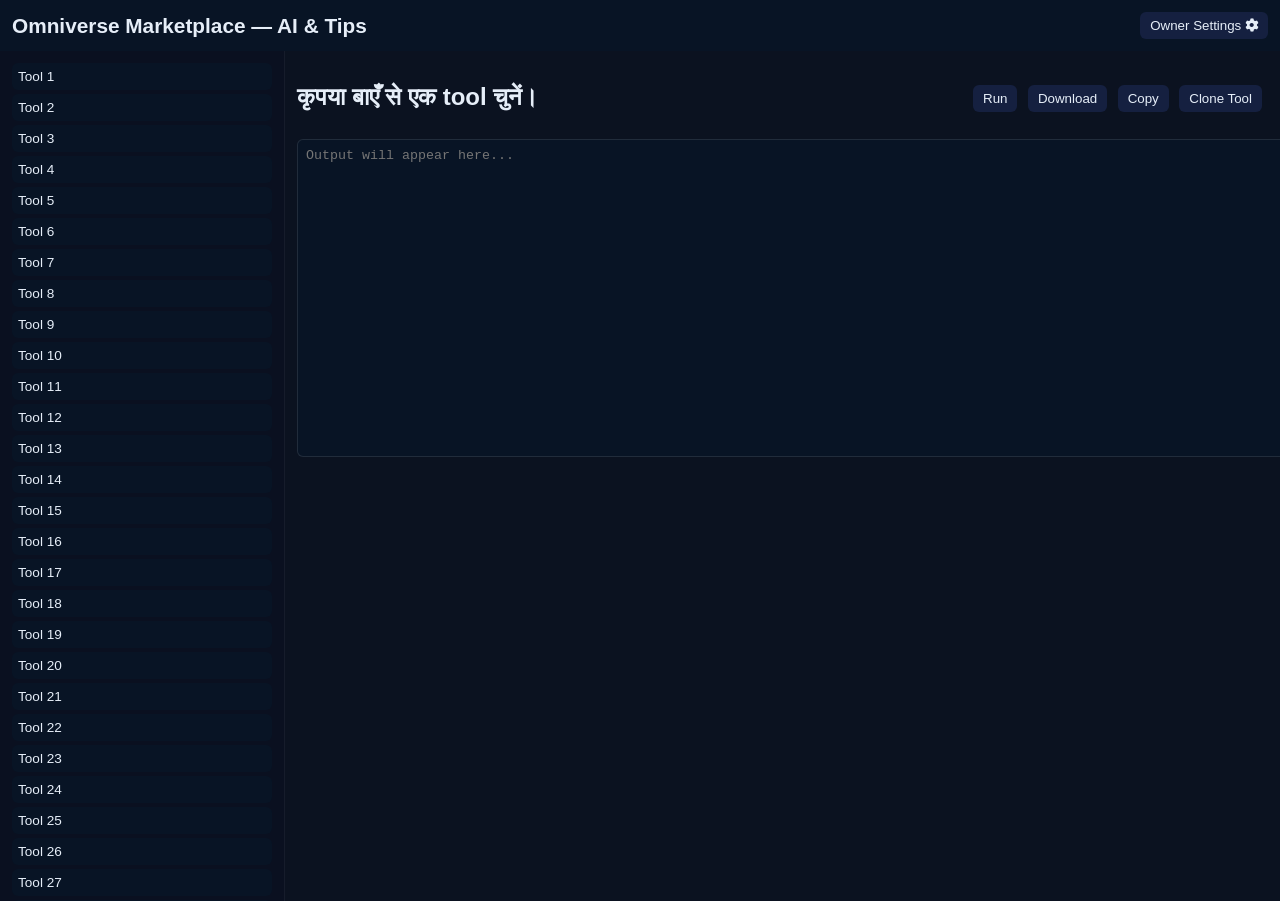
==== index.html @ 7d4e886e "Update index.html" ====
<!DOCTYPE html>
<html lang="en">
<head>
<meta charset="UTF-8">
<meta name="viewport" content="width=device-width, initial-scale=1.0">
<title>Omniverse Marketplace — AI & Tips</title>
<link rel="icon" href="assets/favicon.ico">
<link rel="stylesheet" href="https://cdnjs.cloudflare.com/ajax/libs/font-awesome/6.4.2/css/all.min.css">
<style>
body{margin:0;font-family:Arial,sans-serif;background:#0b1220;color:#e6eef8}
header{padding:12px;background:#081425;display:flex;align-items:center;justify-content:space-between}
header h1{margin:0;font-size:1.3rem}
header button{padding:6px 10px;border:none;border-radius:6px;background:#152040;color:#e6eef8;cursor:pointer}
.container{display:flex;height:calc(100vh - 50px)}
.sidebar{width:260px;background:#0a1020;border-right:1px solid rgba(255,255,255,0.05);overflow-y:auto;padding:12px}
.sidebar button{width:100%;margin-bottom:4px;padding:6px;border:none;border-radius:6px;background:#081425;color:#e6eef8;cursor:pointer;text-align:left;font-size:0.85rem}
.sidebar button.active{background:#152040}
.main{flex:1;padding:12px;overflow-y:auto}
.tool-header{display:flex;justify-content:space-between;align-items:center;margin-bottom:8px;flex-wrap:wrap}
textarea#tool-output{width:100%;height:300px;background:#081425;color:#e6eef8;border:1px solid rgba(255,255,255,0.1);padding:8px;border-radius:6px;resize:none;font-family:monospace}
button.action{padding:6px 10px;margin-right:6px;border:none;border-radius:6px;background:#152040;color:#e6eef8;cursor:pointer;margin-top:4px}
input,textarea{background:#081425;color:#e6eef8;border:1px solid rgba(255,255,255,0.05);border-radius:6px;padding:6px;width:100%;margin-bottom:6px}
.modal{position:fixed;top:0;left:0;width:100%;height:100%;background:rgba(0,0,0,0.7);display:none;justify-content:center;align-items:center;z-index:999}
.modal-content{background:#0b1220;padding:18px;border-radius:10px;width:90%;max-width:600px;max-height:90%;overflow:auto}
.modal-header{display:flex;justify-content:space-between;align-items:center;margin-bottom:12px}
.modal-header h3{margin:0}
.close-btn{cursor:pointer;color:#e6eef8}
a{color:#4fa3ff;text-decoration:none}
a:hover{text-decoration:underline}
</style>
</head>
<body>

<header>
<h1>Omniverse Marketplace — AI & Tips</h1>
<button onclick="openSettings()">Owner Settings <i class="fa fa-cog"></i></button>
</header>

<div class="container">
  <div class="sidebar" id="tool-list"></div>
  <div class="main">
    <div class="tool-header">
      <h2 id="tool-title">कृपया बाएँ से एक tool चुनें।</h2>
      <div>
        <button class="action" onclick="runTool()">Run</button>
        <button class="action" onclick="downloadOutput()">Download</button>
        <button class="action" onclick="copyOutput()">Copy</button>
        <button class="action" onclick="cloneTool()">Clone Tool</button>
      </div>
    </div>
    <textarea id="tool-output" placeholder="Output will appear here..."></textarea>
    <div id="tips-links"></div>
  </div>
</div>

<div class="modal" id="owner-modal">
  <div class="modal-content">
    <div class="modal-header">
      <h3>Owner Settings</h3>
      <span class="close-btn" onclick="closeSettings()">&times;</span>
    </div>
    <label>Owner Name</label>
    <input type="text" id="owner-name" placeholder="आपका नाम">
    <label>Pay / Donate Links (comma separated)</label>
    <textarea id="owner-links" placeholder="upi:abc@paytm, https://paypal.me/you"></textarea>
    <label>OpenAI API Key (optional)</label>
    <input type="text" id="omniverse-openai-key" placeholder="sk-xxxx">
    <button class="action" onclick="saveOpenAIKey()">Save API Key</button>
    <button class="action" onclick="saveOwnerSettings()">Save Owner Settings</button>
    <button class="action" onclick="exportOwnerSettings()">Export Settings</button>
    <button class="action" onclick="importOwnerSettings()">Import Settings</button>
    <hr>
    <button class="action" onclick="addTool()">+ Add Tool</button>
    <button class="action" onclick="resetTools()">Reset All Tools</button>
  </div>
</div>

<script>
// =========================
// LocalStorage + Tools Init
// =========================
const LS_KEY = 'omniverse_tools_v1';
let tools = JSON.parse(localStorage.getItem(LS_KEY) || '[]');

if (tools.length === 0) {
  tools = [];
  for (let i = 1; i <= 100; i++) {
    tools.push({
      name: `Tool ${i}`,
      generatorPrompt: `Generate content for Tool ${i}`
    });
  }
  localStorage.setItem(LS_KEY, JSON.stringify(tools));
}

// =========================
// Render Sidebar
// =========================
function renderToolList() {
  const container = document.getElementById('tool-list');
  container.innerHTML = '';
  tools.forEach((t, i) => {
    const btn = document.createElement('button');
    btn.textContent = t.name;      // Proper name display
    btn.id = 'tool-btn-' + i;
    btn.onclick = () => selectTool(i);
    container.appendChild(btn);
  });
}

// =========================
// Owner Settings
// =========================
function openSettings(){ document.getElementById('owner-modal').style.display='flex'; loadOwnerSettings(); }
function closeSettings(){ document.getElementById('owner-modal').style.display='none'; }
function loadOwnerSettings(){
  document.getElementById('owner-name').value = localStorage.getItem('omniverse_owner_name') || '';
  document.getElementById('owner-links').value = localStorage.getItem('omniverse_owner_links_raw') || '';
  document.getElementById('omniverse-openai-key').value = localStorage.getItem('omniverse_openai_key') || '';
}
function saveOwnerSettings(){
  const name = document.getElementById('owner-name').value.trim();
  const links = document.getElementById('owner-links').value.split(',').map(s=>s.trim()).filter(s=>s);
  localStorage.setItem('omniverse_owner_name', name);
  localStorage.setItem('omniverse_owner_links', JSON.stringify(links));
  localStorage.setItem('omniverse_owner_links_raw', document.getElementById('owner-links').value);
  alert('Owner settings saved.');
  renderTips();
}
function saveOpenAIKey(){
  const key = document.getElementById('omniverse-openai-key').value.trim();
  localStorage.setItem('omniverse_openai_key', key);
  alert('OpenAI API key saved.');
}
function exportOwnerSettings(){
  const data = {
    name: document.getElementById('owner-name').value,
    links: document.getElementById('owner-links').value,
    openai_key: document.getElementById('omniverse-openai-key').value,
    tools: tools
  };
  const blob = new Blob([JSON.stringify(data,null,2)],{type:'application/json'});
  const url = URL.createObjectURL(blob);
  const a = document.createElement('a'); a.href=url; a.download='omniverse_settings.json'; a.click(); URL.revokeObjectURL(url);
}
function importOwnerSettings(){
  const input=document.createElement('input'); input.type='file'; input.accept='.json';
  input.onchange=async function(){
    const file=this.files[0];
    const text=await file.text();
    try{
      const data=JSON.parse(text);
      document.getElementById('owner-name').value = data.name || '';
      document.getElementById('owner-links').value = data.links || '';
      document.getElementById('omniverse-openai-key').value = data.openai_key || '';
      localStorage.setItem('omniverse_owner_links', JSON.stringify(data.links.split(',').map(s=>s.trim()).filter(s=>s)));
      localStorage.setItem('omniverse_owner_links_raw', data.links);
      localStorage.setItem('omniverse_openai_key', data.openai_key || '');
      resetTools();
      if(data.tools) data.tools.forEach(t=>addTool(t.name));
      alert('Settings imported successfully.');
    }catch(e){ alert('Invalid JSON file'); }
  };
  input.click();
}

// =========================
// Tools Functions
// =========================
function saveTools(){ localStorage.setItem(LS_KEY, JSON.stringify(tools)) }
let selectedIndex=null;

function addTool(){
  const name = prompt('Enter new tool name:');
  if(!name) return;
  tools.push({name:name, generatorPrompt:`Generate content for ${name}`});
  saveTools();
  renderToolList();
}
function resetTools(){ if(confirm('Reset all tools?')){ tools=[]; saveTools(); renderToolList(); document.getElementById('tool-output').value=''; } }
function selectTool(i){
  selectedIndex=i;
  document.querySelectorAll('.sidebar button').forEach(b=>b.classList.remove('active'));
  document.getElementById('tool-btn-'+i).classList.add('active');
  document.getElementById('tool-title').textContent=tools[i].name;
  document.getElementById('tool-output').value='';
  renderTips();
}
function cloneTool(){
  if(selectedIndex===null) return alert('Select a tool to clone');
  const original = tools[selectedIndex];
  const cloneName = prompt('Enter name for cloned tool:', original.name + ' Copy');
  if(!cloneName) return;
  tools.push({name:cloneName, generatorPrompt:original.generatorPrompt});
  saveTools();
  renderToolList();
}

// =========================
// Run / AI Output
// =========================
async function runTool(){
  if(selectedIndex===null) return alert('Select a tool first.');
  const tool = tools[selectedIndex];
  const textarea = document.getElementById('tool-output');
  textarea.value = "Generating AI output...";

  const prompt = tool.generatorPrompt || `Generate content for ${tool.name}`;
  const apiKey = localStorage.getItem('omniverse_openai_key');
  if(!apiKey) return textarea.value="Add OpenAI API key in Owner Settings to run AI.";

  try{
    const response = await fetch("https://api.openai.com/v1/completions",{
      method:"POST",
      headers:{
        "Content-Type":"application/json",
        "Authorization":`Bearer ${apiKey}`
      },
      body: JSON.stringify({
        model: "text-davinci-003",
        prompt: prompt,
        max_tokens: 250
      })
    });
    const data = await response.json();
    textarea.value = data.choices[0].text.trim();
  }catch(e){
    textarea.value = "Error generating AI output: "+e.message;
  }
}

// =========================
// Copy / Download / Tips
// =========================
function downloadOutput(){ 
  const val=document.getElementById('tool-output').value; 
  if(!val) return alert('No output'); 
  const blob=new Blob([val],{type:'text/plain'}); 
  const url=URL.createObjectURL(blob); 
  const a=document.createElement('a'); 
  a.href=url; a.download=(selectedIndex!==null?tools[selectedIndex].name:'output')+'.txt'; 
  a.click(); URL.revokeObjectURL(url); 
}
function copyOutput(){
  const val=document.getElementById('tool-output').value;
  if(!val) return alert('No output to copy');
  navigator.clipboard.writeText(val).then(()=>alert('Output copied to clipboard!'));
}
function renderTips(){
  const div=document.getElementById('tips-links');
  const links=JSON.parse(localStorage.getItem('omniverse_owner_links')||'[]');
  div.innerHTML='';
  if(links.length>0){
    div.innerHTML='<strong>Support Owner:</strong> ';
    links.forEach(l=>{
      const a=document.createElement('a'); a.href=l; a.target='_blank'; a.style.marginRight='10px';
      a.textContent='💰 Tip';
      div.appendChild(a);
    });
  }
}

// =========================
// Initial Render
// =========================
renderToolList();
renderTips();
</script>

</body>
                                                                   </html>
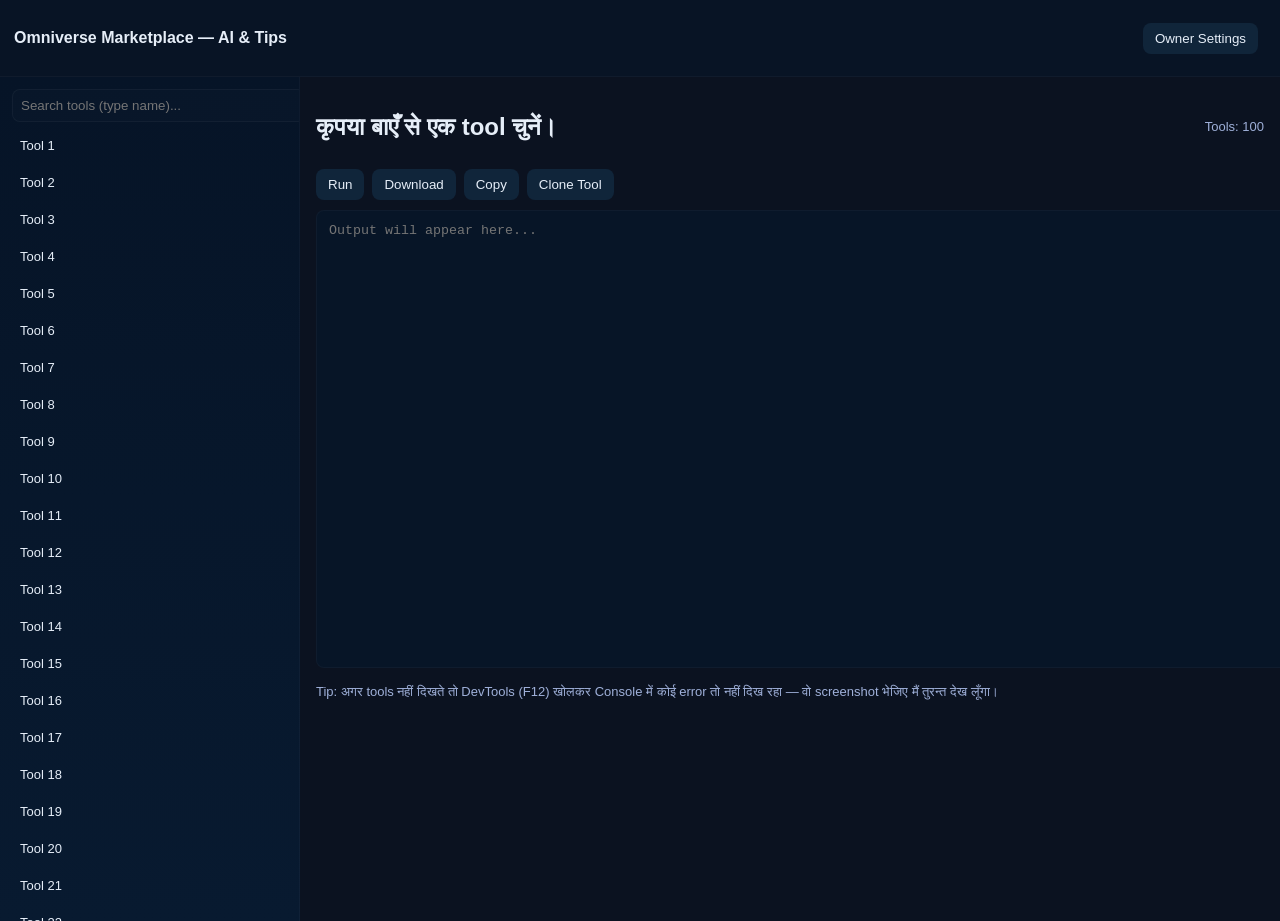
==== commit 96f4203c: "Update index.html" ====
--- a/index.html
+++ b/index.html
@@ -1,272 +1,292 @@
-<!DOCTYPE html>
-<html lang="en">
+<!doctype html>
+<html lang="hi">
 <head>
-<meta charset="UTF-8">
-<meta name="viewport" content="width=device-width, initial-scale=1.0">
-<title>Omniverse Marketplace — AI & Tips</title>
+<meta charset="utf-8" />
+<meta name="viewport" content="width=device-width,initial-scale=1" />
+<title>Omniverse Marketplace — AI & Tips (fixed sidebar)</title>
 <link rel="icon" href="assets/favicon.ico">
-<link rel="stylesheet" href="https://cdnjs.cloudflare.com/ajax/libs/font-awesome/6.4.2/css/all.min.css">
 <style>
-body{margin:0;font-family:Arial,sans-serif;background:#0b1220;color:#e6eef8}
-header{padding:12px;background:#081425;display:flex;align-items:center;justify-content:space-between}
-header h1{margin:0;font-size:1.3rem}
-header button{padding:6px 10px;border:none;border-radius:6px;background:#152040;color:#e6eef8;cursor:pointer}
-.container{display:flex;height:calc(100vh - 50px)}
-.sidebar{width:260px;background:#0a1020;border-right:1px solid rgba(255,255,255,0.05);overflow-y:auto;padding:12px}
-.sidebar button{width:100%;margin-bottom:4px;padding:6px;border:none;border-radius:6px;background:#081425;color:#e6eef8;cursor:pointer;text-align:left;font-size:0.85rem}
-.sidebar button.active{background:#152040}
-.main{flex:1;padding:12px;overflow-y:auto}
-.tool-header{display:flex;justify-content:space-between;align-items:center;margin-bottom:8px;flex-wrap:wrap}
-textarea#tool-output{width:100%;height:300px;background:#081425;color:#e6eef8;border:1px solid rgba(255,255,255,0.1);padding:8px;border-radius:6px;resize:none;font-family:monospace}
-button.action{padding:6px 10px;margin-right:6px;border:none;border-radius:6px;background:#152040;color:#e6eef8;cursor:pointer;margin-top:4px}
-input,textarea{background:#081425;color:#e6eef8;border:1px solid rgba(255,255,255,0.05);border-radius:6px;padding:6px;width:100%;margin-bottom:6px}
-.modal{position:fixed;top:0;left:0;width:100%;height:100%;background:rgba(0,0,0,0.7);display:none;justify-content:center;align-items:center;z-index:999}
-.modal-content{background:#0b1220;padding:18px;border-radius:10px;width:90%;max-width:600px;max-height:90%;overflow:auto}
-.modal-header{display:flex;justify-content:space-between;align-items:center;margin-bottom:12px}
-.modal-header h3{margin:0}
-.close-btn{cursor:pointer;color:#e6eef8}
-a{color:#4fa3ff;text-decoration:none}
-a:hover{text-decoration:underline}
+  :root{
+    --bg:#0b1220; --card:#081425; --muted:#9fb0d9; --accent:#4fa3ff;
+  }
+  html,body{height:100%;margin:0;padding:0;background:var(--bg);color:#e6eef8;font-family:Inter,Arial,system-ui}
+  header{height:56px;background:#081425;display:flex;align-items:center;justify-content:space-between;padding:10px 14px;border-bottom:1px solid rgba(255,255,255,0.03)}
+  header h1{margin:0;font-size:16px}
+  .container{display:flex;height:calc(100vh - 56px);overflow:hidden}
+  /* SIDEBAR */
+  .sidebar{width:300px;min-width:220px;background:linear-gradient(180deg,#061427,#081a30);padding:12px;border-right:1px solid rgba(255,255,255,0.03);box-sizing:border-box;overflow:auto}
+  .sidebar .search{margin-bottom:8px}
+  .sidebar input.searchbox{width:100%;padding:8px;border-radius:8px;border:1px solid rgba(255,255,255,0.04);background:rgba(255,255,255,0.01);color:inherit}
+  .tool-btn{display:block;width:100%;text-align:left;padding:8px;border-radius:8px;border:0;background:transparent;color:inherit;margin-bottom:6px;cursor:pointer;font-size:13px;}
+  .tool-btn:hover{background:rgba(255,255,255,0.02)}
+  .tool-btn.active{background:rgba(79,163,255,0.12);box-shadow:inset 0 0 0 1px rgba(79,163,255,0.06)}
+  /* MAIN */
+  .main{flex:1;padding:16px;box-sizing:border-box;overflow:auto}
+  .controls{display:flex;gap:8px;align-items:center;margin-bottom:10px;flex-wrap:wrap}
+  button.action{background:#10253a;color:#e6eef8;border:0;padding:8px 12px;border-radius:8px;cursor:pointer}
+  textarea#tool-output{width:100%;height:48vh;padding:12px;border-radius:8px;background:#071527;border:1px solid rgba(255,255,255,0.03);color:inherit;resize:vertical;font-family:monospace}
+  .tips{margin-top:10px;font-size:14px}
+  .muted{color:var(--muted);font-size:13px}
+  /* small screens */
+  @media (max-width:800px){
+    .sidebar{width:46%;min-width:200px}
+    .main{padding:10px}
+  }
 </style>
 </head>
 <body>
-
-<header>
-<h1>Omniverse Marketplace — AI & Tips</h1>
-<button onclick="openSettings()">Owner Settings <i class="fa fa-cog"></i></button>
-</header>
-
-<div class="container">
-  <div class="sidebar" id="tool-list"></div>
-  <div class="main">
-    <div class="tool-header">
-      <h2 id="tool-title">कृपया बाएँ से एक tool चुनें।</h2>
-      <div>
+  <header>
+    <h1>Omniverse Marketplace — AI & Tips</h1>
+    <div style="display:flex;gap:8px;align-items:center">
+      <button class="action" onclick="openSettings()">Owner Settings</button>
+      <span class="muted" id="owner-name-badge"></span>
+    </div>
+  </header>
+
+  <div class="container">
+    <aside class="sidebar" id="sidebar">
+      <div class="search">
+        <input class="searchbox" id="tool-search" placeholder="Search tools (type name)..." />
+      </div>
+      <div id="tool-list" aria-live="polite"></div>
+    </aside>
+
+    <main class="main">
+      <div style="display:flex;justify-content:space-between;align-items:center;margin-bottom:8px">
+        <h2 id="tool-title">कृपया बाएँ से एक tool चुनें।</h2>
+        <div class="muted">Tools: <span id="tool-count">0</span></div>
+      </div>
+
+      <div class="controls">
         <button class="action" onclick="runTool()">Run</button>
         <button class="action" onclick="downloadOutput()">Download</button>
         <button class="action" onclick="copyOutput()">Copy</button>
         <button class="action" onclick="cloneTool()">Clone Tool</button>
       </div>
+
+      <textarea id="tool-output" placeholder="Output will appear here..."></textarea>
+      <div class="tips" id="tips-links"></div>
+      <div class="muted" style="margin-top:12px">Tip: अगर tools नहीं दिखते तो DevTools (F12) खोलकर Console में कोई error तो नहीं दिख रहा — वो screenshot भेजिए मैं तुरन्त देख लूँगा।</div>
+    </main>
+  </div>
+
+  <!-- Owner Settings modal (simple) -->
+  <div id="owner-modal" style="display:none;position:fixed;inset:0;align-items:center;justify-content:center;background:rgba(0,0,0,0.6);z-index:999">
+    <div style="background:#071827;padding:16px;border-radius:10px;max-width:480px;width:92%;box-shadow:0 10px 30px rgba(0,0,0,0.6)">
+      <div style="display:flex;justify-content:space-between;align-items:center;margin-bottom:8px">
+        <strong style="font-size:16px">Owner Settings</strong>
+        <button onclick="closeSettings()" style="background:transparent;border:0;color:#e6eef8;font-size:20px;cursor:pointer">&times;</button>
+      </div>
+
+      <div style="margin-bottom:8px"><label class="muted">Owner name</label><input id="owner-name" style="width:100%;padding:8px;border-radius:6px;border:1px solid rgba(255,255,255,0.03);background:transparent;color:inherit" placeholder="आपका नाम"></div>
+      <div style="margin-bottom:8px"><label class="muted">Pay / Donate links (comma separated)</label><textarea id="owner-links" rows="2" style="width:100%;padding:8px;border-radius:6px;border:1px solid rgba(255,255,255,0.03);background:transparent;color:inherit" placeholder="upi:abc@paytm, https://paypal.me/you"></textarea></div>
+      <div style="margin-bottom:8px"><label class="muted">OpenAI API key (optional)</label><input id="omniverse-openai-key" style="width:100%;padding:8px;border-radius:6px;border:1px solid rgba(255,255,255,0.03);background:transparent;color:inherit" placeholder="sk-..."></div>
+
+      <div style="display:flex;gap:8px;justify-content:flex-end">
+        <button class="action" onclick="saveOpenAIKey()">Save API Key</button>
+        <button class="action" onclick="saveOwnerSettings()">Save</button>
+      </div>
     </div>
-    <textarea id="tool-output" placeholder="Output will appear here..."></textarea>
-    <div id="tips-links"></div>
   </div>
-</div>
-
-<div class="modal" id="owner-modal">
-  <div class="modal-content">
-    <div class="modal-header">
-      <h3>Owner Settings</h3>
-      <span class="close-btn" onclick="closeSettings()">&times;</span>
-    </div>
-    <label>Owner Name</label>
-    <input type="text" id="owner-name" placeholder="आपका नाम">
-    <label>Pay / Donate Links (comma separated)</label>
-    <textarea id="owner-links" placeholder="upi:abc@paytm, https://paypal.me/you"></textarea>
-    <label>OpenAI API Key (optional)</label>
-    <input type="text" id="omniverse-openai-key" placeholder="sk-xxxx">
-    <button class="action" onclick="saveOpenAIKey()">Save API Key</button>
-    <button class="action" onclick="saveOwnerSettings()">Save Owner Settings</button>
-    <button class="action" onclick="exportOwnerSettings()">Export Settings</button>
-    <button class="action" onclick="importOwnerSettings()">Import Settings</button>
-    <hr>
-    <button class="action" onclick="addTool()">+ Add Tool</button>
-    <button class="action" onclick="resetTools()">Reset All Tools</button>
-  </div>
-</div>
 
 <script>
-// =========================
-// LocalStorage + Tools Init
-// =========================
-const LS_KEY = 'omniverse_tools_v1';
-let tools = JSON.parse(localStorage.getItem(LS_KEY) || '[]');
-
-if (tools.length === 0) {
-  tools = [];
-  for (let i = 1; i <= 100; i++) {
-    tools.push({
-      name: `Tool ${i}`,
-      generatorPrompt: `Generate content for Tool ${i}`
+/* ===========
+   Robust script: render tools after DOM is ready, ensure buttons block-level,
+   provide search, debug logging.
+   =========== */
+
+document.addEventListener('DOMContentLoaded', () => {
+  try{
+    console.log('Omniverse: DOMContentLoaded — initializing tools UI');
+    initApp(); // main init
+  }catch(err){
+    console.error('Initialization error:', err);
+    alert('Error initializing page — open console (F12) and share the error.');
+  }
+});
+
+function initApp(){
+  // STORAGE KEY
+  const LS_KEY = 'omniverse_tools_v1';
+  let tools = JSON.parse(localStorage.getItem(LS_KEY) || '[]');
+
+  // ensure at least 100 tools exist
+  if(!Array.isArray(tools) || tools.length < 100){
+    tools = [];
+    for(let i=1;i<=100;i++){
+      tools.push({ name: `Tool ${i}`, generatorPrompt: `Generate content for Tool ${i}` });
+    }
+    localStorage.setItem(LS_KEY, JSON.stringify(tools));
+    console.log('Initialized default 100 tools');
+  }
+
+  // expose tools to window for debugging
+  window._omniverse_tools = tools;
+
+  // state
+  let selectedIndex = null;
+
+  // DOM refs
+  const toolListEl = document.getElementById('tool-list');
+  const toolTitleEl = document.getElementById('tool-title');
+  const toolOutputEl = document.getElementById('tool-output');
+  const toolCountEl = document.getElementById('tool-count');
+  const ownerNameBadge = document.getElementById('owner-name-badge');
+  const searchBox = document.getElementById('tool-search');
+
+  // render helpers
+  function renderToolList(filter){
+    toolListEl.innerHTML = '';
+    const fragment = document.createDocumentFragment();
+    tools.forEach((t,i) => {
+      if(filter && !t.name.toLowerCase().includes(filter.toLowerCase())) return;
+      const btn = document.createElement('button');
+      btn.className = 'tool-btn';
+      btn.textContent = t.name;
+      btn.type = 'button';
+      btn.id = 'tool-btn-' + i;
+      btn.onclick = () => selectTool(i);
+      fragment.appendChild(btn);
     });
-  }
-  localStorage.setItem(LS_KEY, JSON.stringify(tools));
+    toolListEl.appendChild(fragment);
+    toolCountEl.textContent = tools.length;
+    console.log('Rendered', tools.length, 'tools (filter=', filter||'none',')');
+  }
+
+  function updateOwnerBadge(){
+    const name = localStorage.getItem('omniverse_owner_name') || '';
+    ownerNameBadge.textContent = name ? `Owner: ${name}` : '';
+  }
+
+  // selection
+  function selectTool(i){
+    selectedIndex = i;
+    document.querySelectorAll('.tool-btn').forEach(b => b.classList.remove('active'));
+    const btn = document.getElementById('tool-btn-'+i);
+    if(btn) btn.classList.add('active');
+    const t = tools[i];
+    toolTitleEl.textContent = t.name;
+    toolOutputEl.value = ''; // clear previous
+    renderTips();
+  }
+
+  // search
+  searchBox.addEventListener('input', (e) => {
+    renderToolList(e.target.value.trim());
+  });
+
+  // render tips / links
+  function renderTips(){
+    const div = document.getElementById('tips-links');
+    const links = JSON.parse(localStorage.getItem('omniverse_owner_links')||'[]');
+    div.innerHTML = '';
+    if(links.length){
+      const label = document.createElement('div'); label.textContent='Support Owner:';
+      div.appendChild(label);
+      links.forEach(l => {
+        const a = document.createElement('a');
+        a.href = l; a.target = '_blank';
+        a.textContent = ' 💰 Tip ';
+        a.style.marginRight = '8px';
+        div.appendChild(a);
+      });
+    }
+  }
+
+  // actions
+  async function runTool(){
+    if(selectedIndex===null){ alert('कृपया एक tool चुनें।'); return; }
+    const t = tools[selectedIndex];
+    toolOutputEl.value = 'Generating AI output...';
+    const prompt = t.generatorPrompt || `Generate content for ${t.name}`;
+
+    // try to call OpenAI if key present
+    const apiKey = localStorage.getItem('omniverse_openai_key');
+    if(!apiKey){
+      // fallback: simple placeholder (non-AI)
+      toolOutputEl.value = `Placeholder output for ${t.name}\n\nPrompt: ${prompt}\n\n(Provide OpenAI API key in Owner Settings to get AI output)`;
+      return;
+    }
+
+    try{
+      const res = await fetch('https://api.openai.com/v1/completions', {
+        method: 'POST',
+        headers: { 'Content-Type':'application/json', 'Authorization': `Bearer ${apiKey}` },
+        body: JSON.stringify({ model:'text-davinci-003', prompt: prompt, max_tokens:250 })
+      });
+      if(!res.ok){
+        const txt = await res.text();
+        toolOutputEl.value = `API Error: ${res.status} ${res.statusText}\n${txt}`;
+        console.error('OpenAI error:', res.status, res.statusText, txt);
+        return;
+      }
+      const data = await res.json();
+      toolOutputEl.value = (data.choices && data.choices[0] && data.choices[0].text) ? data.choices[0].text.trim() : JSON.stringify(data,null,2);
+    }catch(err){
+      console.error('Run error', err);
+      toolOutputEl.value = 'Error generating AI output: ' + (err.message || err);
+    }
+  }
+
+  function downloadOutput(){
+    const val = toolOutputEl.value;
+    if(!val){ alert('No output to download'); return; }
+    const fileName = (selectedIndex!==null ? tools[selectedIndex].name : 'output') + '.txt';
+    const blob = new Blob([val], { type:'text/plain' });
+    const url = URL.createObjectURL(blob);
+    const a = document.createElement('a'); a.href = url; a.download = fileName; a.click();
+    URL.revokeObjectURL(url);
+  }
+
+  function copyOutput(){
+    const val = toolOutputEl.value;
+    if(!val){ alert('No output to copy'); return; }
+    navigator.clipboard.writeText(val).then(()=> alert('Output copied to clipboard'));
+  }
+
+  function cloneTool(){
+    if(selectedIndex===null){ alert('Select a tool to clone'); return; }
+    const orig = tools[selectedIndex];
+    const name = prompt('Name for cloned tool', orig.name + ' Copy');
+    if(!name) return;
+    tools.push({ name: name, generatorPrompt: orig.generatorPrompt });
+    saveTools();
+    renderToolList();
+  }
+
+  function saveTools(){
+    localStorage.setItem(LS_KEY, JSON.stringify(tools));
+  }
+
+  // owner settings methods (modal)
+  function openSettings(){ document.getElementById('owner-modal').style.display='flex'; document.getElementById('owner-name').value = localStorage.getItem('omniverse_owner_name')||''; document.getElementById('owner-links').value = localStorage.getItem('omniverse_owner_links_raw')||''; document.getElementById('omniverse-openai-key').value = localStorage.getItem('omniverse_openai_key')||''; }
+  function closeSettings(){ document.getElementById('owner-modal').style.display='none'; }
+  function saveOpenAIKey(){ const k = document.getElementById('omniverse-openai-key').value.trim(); localStorage.setItem('omniverse_openai_key', k); alert('API key saved locally'); }
+  function saveOwnerSettingsLocal(){ const name = document.getElementById('owner-name').value.trim(); const linksText = document.getElementById('owner-links').value; const links = linksText.split(',').map(s=>s.trim()).filter(Boolean); localStorage.setItem('omniverse_owner_name', name); localStorage.setItem('omniverse_owner_links', JSON.stringify(links)); localStorage.setItem('omniverse_owner_links_raw', linksText); alert('Owner settings saved'); updateOwnerBadge(); renderTips(); }
+
+  // wire up global helpers for buttons
+  window.openSettings = openSettings;
+  window.closeSettings = closeSettings;
+  window.saveOpenAIKey = saveOpenAIKey;
+  window.saveOwnerSettings = saveOwnerSettingsLocal;
+  window.runTool = runTool;
+  window.downloadOutput = downloadOutput;
+  window.copyOutput = copyOutput;
+  window.cloneTool = cloneTool;
+  window.addTool = function(){ const name = prompt('New tool name'); if(!name) return; tools.push({name:name, generatorPrompt:`Generate content for ${name}`}); saveTools(); renderToolList(); };
+  window.resetTools = function(){ if(confirm('Reset all tools?')){ tools = []; saveTools(); renderToolList(); toolOutputEl.value=''; }};
+
+  // initial render
+  renderToolList();
+  updateOwnerBadge();
+  renderTips();
+
+  console.log('Omniverse UI initialized — tools available:', tools.length);
+
+  // expose for debugging
+  window._omniverse = { tools, renderToolList, runTool };
 }
-
-// =========================
-// Render Sidebar
-// =========================
-function renderToolList() {
-  const container = document.getElementById('tool-list');
-  container.innerHTML = '';
-  tools.forEach((t, i) => {
-    const btn = document.createElement('button');
-    btn.textContent = t.name;      // Proper name display
-    btn.id = 'tool-btn-' + i;
-    btn.onclick = () => selectTool(i);
-    container.appendChild(btn);
-  });
-}
-
-// =========================
-// Owner Settings
-// =========================
-function openSettings(){ document.getElementById('owner-modal').style.display='flex'; loadOwnerSettings(); }
-function closeSettings(){ document.getElementById('owner-modal').style.display='none'; }
-function loadOwnerSettings(){
-  document.getElementById('owner-name').value = localStorage.getItem('omniverse_owner_name') || '';
-  document.getElementById('owner-links').value = localStorage.getItem('omniverse_owner_links_raw') || '';
-  document.getElementById('omniverse-openai-key').value = localStorage.getItem('omniverse_openai_key') || '';
-}
-function saveOwnerSettings(){
-  const name = document.getElementById('owner-name').value.trim();
-  const links = document.getElementById('owner-links').value.split(',').map(s=>s.trim()).filter(s=>s);
-  localStorage.setItem('omniverse_owner_name', name);
-  localStorage.setItem('omniverse_owner_links', JSON.stringify(links));
-  localStorage.setItem('omniverse_owner_links_raw', document.getElementById('owner-links').value);
-  alert('Owner settings saved.');
-  renderTips();
-}
-function saveOpenAIKey(){
-  const key = document.getElementById('omniverse-openai-key').value.trim();
-  localStorage.setItem('omniverse_openai_key', key);
-  alert('OpenAI API key saved.');
-}
-function exportOwnerSettings(){
-  const data = {
-    name: document.getElementById('owner-name').value,
-    links: document.getElementById('owner-links').value,
-    openai_key: document.getElementById('omniverse-openai-key').value,
-    tools: tools
-  };
-  const blob = new Blob([JSON.stringify(data,null,2)],{type:'application/json'});
-  const url = URL.createObjectURL(blob);
-  const a = document.createElement('a'); a.href=url; a.download='omniverse_settings.json'; a.click(); URL.revokeObjectURL(url);
-}
-function importOwnerSettings(){
-  const input=document.createElement('input'); input.type='file'; input.accept='.json';
-  input.onchange=async function(){
-    const file=this.files[0];
-    const text=await file.text();
-    try{
-      const data=JSON.parse(text);
-      document.getElementById('owner-name').value = data.name || '';
-      document.getElementById('owner-links').value = data.links || '';
-      document.getElementById('omniverse-openai-key').value = data.openai_key || '';
-      localStorage.setItem('omniverse_owner_links', JSON.stringify(data.links.split(',').map(s=>s.trim()).filter(s=>s)));
-      localStorage.setItem('omniverse_owner_links_raw', data.links);
-      localStorage.setItem('omniverse_openai_key', data.openai_key || '');
-      resetTools();
-      if(data.tools) data.tools.forEach(t=>addTool(t.name));
-      alert('Settings imported successfully.');
-    }catch(e){ alert('Invalid JSON file'); }
-  };
-  input.click();
-}
-
-// =========================
-// Tools Functions
-// =========================
-function saveTools(){ localStorage.setItem(LS_KEY, JSON.stringify(tools)) }
-let selectedIndex=null;
-
-function addTool(){
-  const name = prompt('Enter new tool name:');
-  if(!name) return;
-  tools.push({name:name, generatorPrompt:`Generate content for ${name}`});
-  saveTools();
-  renderToolList();
-}
-function resetTools(){ if(confirm('Reset all tools?')){ tools=[]; saveTools(); renderToolList(); document.getElementById('tool-output').value=''; } }
-function selectTool(i){
-  selectedIndex=i;
-  document.querySelectorAll('.sidebar button').forEach(b=>b.classList.remove('active'));
-  document.getElementById('tool-btn-'+i).classList.add('active');
-  document.getElementById('tool-title').textContent=tools[i].name;
-  document.getElementById('tool-output').value='';
-  renderTips();
-}
-function cloneTool(){
-  if(selectedIndex===null) return alert('Select a tool to clone');
-  const original = tools[selectedIndex];
-  const cloneName = prompt('Enter name for cloned tool:', original.name + ' Copy');
-  if(!cloneName) return;
-  tools.push({name:cloneName, generatorPrompt:original.generatorPrompt});
-  saveTools();
-  renderToolList();
-}
-
-// =========================
-// Run / AI Output
-// =========================
-async function runTool(){
-  if(selectedIndex===null) return alert('Select a tool first.');
-  const tool = tools[selectedIndex];
-  const textarea = document.getElementById('tool-output');
-  textarea.value = "Generating AI output...";
-
-  const prompt = tool.generatorPrompt || `Generate content for ${tool.name}`;
-  const apiKey = localStorage.getItem('omniverse_openai_key');
-  if(!apiKey) return textarea.value="Add OpenAI API key in Owner Settings to run AI.";
-
-  try{
-    const response = await fetch("https://api.openai.com/v1/completions",{
-      method:"POST",
-      headers:{
-        "Content-Type":"application/json",
-        "Authorization":`Bearer ${apiKey}`
-      },
-      body: JSON.stringify({
-        model: "text-davinci-003",
-        prompt: prompt,
-        max_tokens: 250
-      })
-    });
-    const data = await response.json();
-    textarea.value = data.choices[0].text.trim();
-  }catch(e){
-    textarea.value = "Error generating AI output: "+e.message;
-  }
-}
-
-// =========================
-// Copy / Download / Tips
-// =========================
-function downloadOutput(){ 
-  const val=document.getElementById('tool-output').value; 
-  if(!val) return alert('No output'); 
-  const blob=new Blob([val],{type:'text/plain'}); 
-  const url=URL.createObjectURL(blob); 
-  const a=document.createElement('a'); 
-  a.href=url; a.download=(selectedIndex!==null?tools[selectedIndex].name:'output')+'.txt'; 
-  a.click(); URL.revokeObjectURL(url); 
-}
-function copyOutput(){
-  const val=document.getElementById('tool-output').value;
-  if(!val) return alert('No output to copy');
-  navigator.clipboard.writeText(val).then(()=>alert('Output copied to clipboard!'));
-}
-function renderTips(){
-  const div=document.getElementById('tips-links');
-  const links=JSON.parse(localStorage.getItem('omniverse_owner_links')||'[]');
-  div.innerHTML='';
-  if(links.length>0){
-    div.innerHTML='<strong>Support Owner:</strong> ';
-    links.forEach(l=>{
-      const a=document.createElement('a'); a.href=l; a.target='_blank'; a.style.marginRight='10px';
-      a.textContent='💰 Tip';
-      div.appendChild(a);
-    });
-  }
-}
-
-// =========================
-// Initial Render
-// =========================
-renderToolList();
-renderTips();
 </script>
-
 </body>
-                                                                   </html>
+                                                    </html>
   
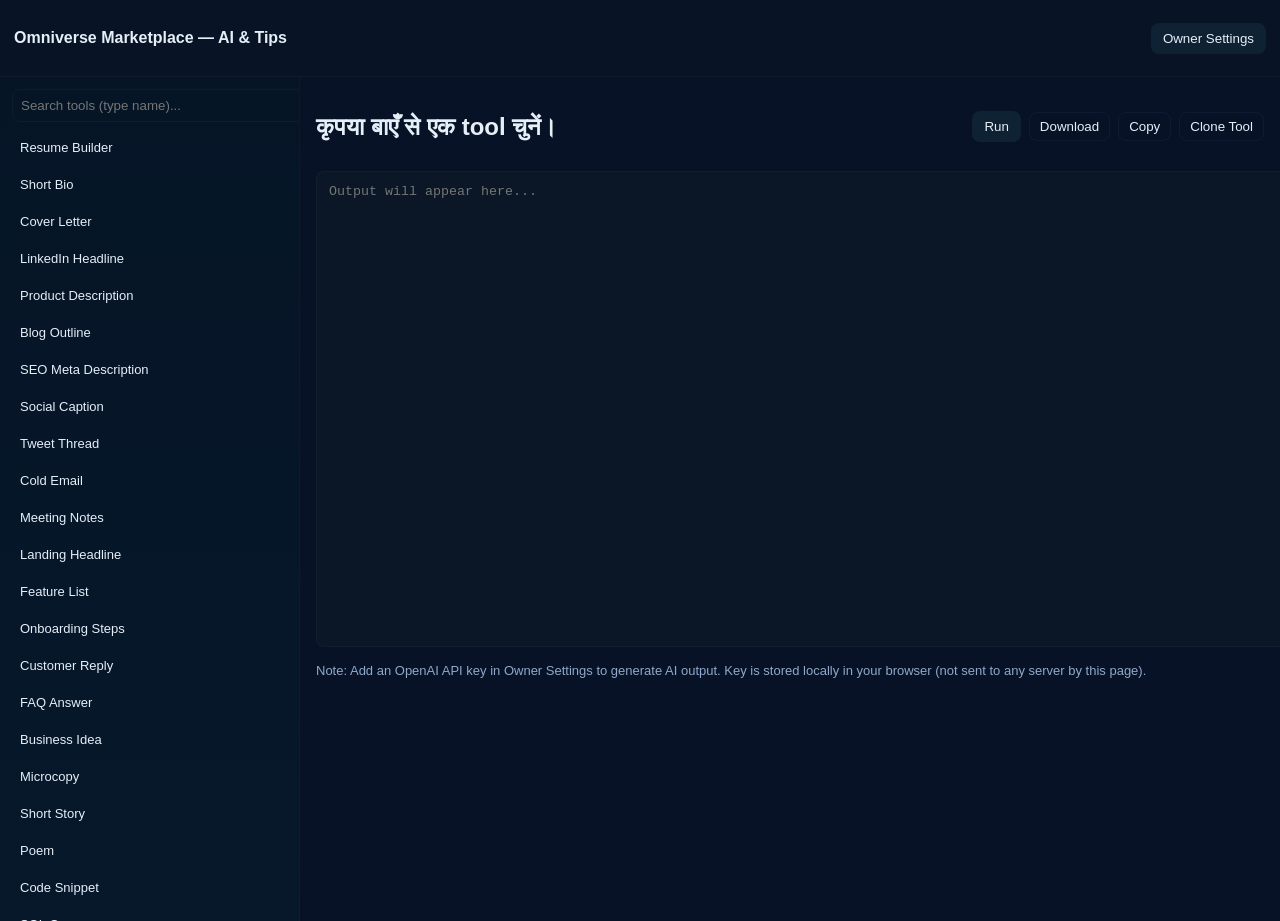
==== commit 8380790b: "Update index.html" ====
--- a/index.html
+++ b/index.html
@@ -3,290 +3,424 @@
 <head>
 <meta charset="utf-8" />
 <meta name="viewport" content="width=device-width,initial-scale=1" />
-<title>Omniverse Marketplace — AI & Tips (fixed sidebar)</title>
+<title>Omniverse Marketplace — AI & Tips</title>
 <link rel="icon" href="assets/favicon.ico">
 <style>
   :root{
-    --bg:#0b1220; --card:#081425; --muted:#9fb0d9; --accent:#4fa3ff;
-  }
-  html,body{height:100%;margin:0;padding:0;background:var(--bg);color:#e6eef8;font-family:Inter,Arial,system-ui}
-  header{height:56px;background:#081425;display:flex;align-items:center;justify-content:space-between;padding:10px 14px;border-bottom:1px solid rgba(255,255,255,0.03)}
+    --bg:#071227; --panel:#081425; --muted:#90a8c9; --accent:#4fa3ff; --card:#0b1726;
+  }
+  html,body{height:100%;margin:0;padding:0;background:var(--bg);color:#e6eef8;font-family:Inter, Roboto, Arial}
+  header{height:56px;background:var(--panel);display:flex;align-items:center;justify-content:space-between;padding:10px 14px;border-bottom:1px solid rgba(255,255,255,0.03)}
   header h1{margin:0;font-size:16px}
+  header .controls{display:flex;gap:8px;align-items:center}
+  button.btn{background:#0f2233;color:#e6eef8;border:0;padding:8px 12px;border-radius:8px;cursor:pointer}
+  button.ghost{background:transparent;border:1px solid rgba(255,255,255,0.04);padding:6px 10px;border-radius:8px;color:#e6eef8}
   .container{display:flex;height:calc(100vh - 56px);overflow:hidden}
-  /* SIDEBAR */
-  .sidebar{width:300px;min-width:220px;background:linear-gradient(180deg,#061427,#081a30);padding:12px;border-right:1px solid rgba(255,255,255,0.03);box-sizing:border-box;overflow:auto}
-  .sidebar .search{margin-bottom:8px}
-  .sidebar input.searchbox{width:100%;padding:8px;border-radius:8px;border:1px solid rgba(255,255,255,0.04);background:rgba(255,255,255,0.01);color:inherit}
-  .tool-btn{display:block;width:100%;text-align:left;padding:8px;border-radius:8px;border:0;background:transparent;color:inherit;margin-bottom:6px;cursor:pointer;font-size:13px;}
-  .tool-btn:hover{background:rgba(255,255,255,0.02)}
-  .tool-btn.active{background:rgba(79,163,255,0.12);box-shadow:inset 0 0 0 1px rgba(79,163,255,0.06)}
-  /* MAIN */
+  /* Sidebar */
+  .sidebar{width:300px;min-width:220px;background:linear-gradient(180deg,#051526,#07182b);padding:12px;border-right:1px solid rgba(255,255,255,0.02);box-sizing:border-box;overflow:auto}
+  .searchbox{width:100%;padding:8px;border-radius:8px;border:1px solid rgba(255,255,255,0.03);background:transparent;color:inherit;margin-bottom:10px}
+  .tool-btn{display:block;width:100%;text-align:left;padding:8px;border-radius:8px;border:0;background:transparent;color:inherit;margin-bottom:6px;cursor:pointer;font-size:13px}
+  .tool-btn:hover{background:rgba(79,163,255,0.04)}
+  .tool-btn.active{background:rgba(79,163,255,0.12);box-shadow:inset 0 0 0 1px rgba(79,163,255,0.04)}
+  .small-muted{color:var(--muted);font-size:13px}
+  /* Main */
   .main{flex:1;padding:16px;box-sizing:border-box;overflow:auto}
-  .controls{display:flex;gap:8px;align-items:center;margin-bottom:10px;flex-wrap:wrap}
-  button.action{background:#10253a;color:#e6eef8;border:0;padding:8px 12px;border-radius:8px;cursor:pointer}
-  textarea#tool-output{width:100%;height:48vh;padding:12px;border-radius:8px;background:#071527;border:1px solid rgba(255,255,255,0.03);color:inherit;resize:vertical;font-family:monospace}
-  .tips{margin-top:10px;font-size:14px}
-  .muted{color:var(--muted);font-size:13px}
-  /* small screens */
+  .tool-header{display:flex;justify-content:space-between;align-items:center;margin-bottom:10px;gap:12px;flex-wrap:wrap}
+  .controls-row{display:flex;gap:8px;align-items:center}
+  textarea#tool-output{width:100%;height:50vh;padding:12px;border-radius:8px;background:var(--card);border:1px solid rgba(255,255,255,0.03);color:inherit;resize:vertical;font-family:ui-monospace, SFMono-Regular, Menlo, Monaco, monospace}
+  .tips{margin-top:12px}
+  /* Modal */
+  .modal-backdrop{position:fixed;inset:0;display:none;align-items:center;justify-content:center;background:rgba(2,5,10,0.6);z-index:999}
+  .modal{background:var(--panel);padding:16px;border-radius:10px;width:92%;max-width:520px;color:inherit;box-shadow:0 10px 40px rgba(0,0,0,0.6)}
+  .modal h3{margin:0 0 8px 0}
+  .modal .row{margin-bottom:10px}
+  .modal label{display:block;font-size:13px;color:var(--muted);margin-bottom:6px}
+  .modal input[type="text"], .modal input[type="password"], .modal textarea{width:100%;padding:8px;border-radius:8px;border:1px solid rgba(255,255,255,0.03);background:transparent;color:inherit}
+  .modal .actions{display:flex;gap:8px;justify-content:flex-end;margin-top:6px}
+  /* Responsive */
   @media (max-width:800px){
-    .sidebar{width:46%;min-width:200px}
-    .main{padding:10px}
+    .sidebar{width:44%}
+    textarea#tool-output{height:40vh}
   }
 </style>
 </head>
 <body>
-  <header>
-    <h1>Omniverse Marketplace — AI & Tips</h1>
-    <div style="display:flex;gap:8px;align-items:center">
-      <button class="action" onclick="openSettings()">Owner Settings</button>
-      <span class="muted" id="owner-name-badge"></span>
-    </div>
-  </header>
-
-  <div class="container">
-    <aside class="sidebar" id="sidebar">
-      <div class="search">
-        <input class="searchbox" id="tool-search" placeholder="Search tools (type name)..." />
-      </div>
-      <div id="tool-list" aria-live="polite"></div>
-    </aside>
-
-    <main class="main">
-      <div style="display:flex;justify-content:space-between;align-items:center;margin-bottom:8px">
-        <h2 id="tool-title">कृपया बाएँ से एक tool चुनें।</h2>
-        <div class="muted">Tools: <span id="tool-count">0</span></div>
-      </div>
-
-      <div class="controls">
-        <button class="action" onclick="runTool()">Run</button>
-        <button class="action" onclick="downloadOutput()">Download</button>
-        <button class="action" onclick="copyOutput()">Copy</button>
-        <button class="action" onclick="cloneTool()">Clone Tool</button>
-      </div>
-
-      <textarea id="tool-output" placeholder="Output will appear here..."></textarea>
-      <div class="tips" id="tips-links"></div>
-      <div class="muted" style="margin-top:12px">Tip: अगर tools नहीं दिखते तो DevTools (F12) खोलकर Console में कोई error तो नहीं दिख रहा — वो screenshot भेजिए मैं तुरन्त देख लूँगा।</div>
-    </main>
+
+<header>
+  <h1>Omniverse Marketplace — AI & Tips</h1>
+  <div class="controls">
+    <span id="owner-badge" class="small-muted"></span>
+    <button class="btn" onclick="openOwnerModal()">Owner Settings</button>
   </div>
-
-  <!-- Owner Settings modal (simple) -->
-  <div id="owner-modal" style="display:none;position:fixed;inset:0;align-items:center;justify-content:center;background:rgba(0,0,0,0.6);z-index:999">
-    <div style="background:#071827;padding:16px;border-radius:10px;max-width:480px;width:92%;box-shadow:0 10px 30px rgba(0,0,0,0.6)">
-      <div style="display:flex;justify-content:space-between;align-items:center;margin-bottom:8px">
-        <strong style="font-size:16px">Owner Settings</strong>
-        <button onclick="closeSettings()" style="background:transparent;border:0;color:#e6eef8;font-size:20px;cursor:pointer">&times;</button>
-      </div>
-
-      <div style="margin-bottom:8px"><label class="muted">Owner name</label><input id="owner-name" style="width:100%;padding:8px;border-radius:6px;border:1px solid rgba(255,255,255,0.03);background:transparent;color:inherit" placeholder="आपका नाम"></div>
-      <div style="margin-bottom:8px"><label class="muted">Pay / Donate links (comma separated)</label><textarea id="owner-links" rows="2" style="width:100%;padding:8px;border-radius:6px;border:1px solid rgba(255,255,255,0.03);background:transparent;color:inherit" placeholder="upi:abc@paytm, https://paypal.me/you"></textarea></div>
-      <div style="margin-bottom:8px"><label class="muted">OpenAI API key (optional)</label><input id="omniverse-openai-key" style="width:100%;padding:8px;border-radius:6px;border:1px solid rgba(255,255,255,0.03);background:transparent;color:inherit" placeholder="sk-..."></div>
-
-      <div style="display:flex;gap:8px;justify-content:flex-end">
-        <button class="action" onclick="saveOpenAIKey()">Save API Key</button>
-        <button class="action" onclick="saveOwnerSettings()">Save</button>
+</header>
+
+<div class="container">
+  <aside class="sidebar" aria-label="Tools sidebar">
+    <input id="tool-search" class="searchbox" placeholder="Search tools (type name)..." />
+    <div id="tool-list" aria-live="polite"></div>
+    <div class="small-muted" style="margin-top:10px">Tools: <span id="tool-count">0</span></div>
+  </aside>
+
+  <main class="main">
+    <div class="tool-header">
+      <h2 id="tool-title">कृपया बाएँ से एक tool चुनें।</h2>
+      <div class="controls-row">
+        <button class="btn" onclick="runTool()">Run</button>
+        <button class="ghost" onclick="downloadOutput()">Download</button>
+        <button class="ghost" onclick="copyOutput()">Copy</button>
+        <button class="ghost" onclick="cloneTool()">Clone Tool</button>
       </div>
     </div>
+
+    <textarea id="tool-output" placeholder="Output will appear here..."></textarea>
+
+    <div class="tips" id="tips-links"></div>
+    <div class="small-muted" style="margin-top:12px">Note: Add an OpenAI API key in Owner Settings to generate AI output. Key is stored locally in your browser (not sent to any server by this page).</div>
+  </main>
+</div>
+
+<!-- Owner Settings Modal -->
+<div class="modal-backdrop" id="modal-backdrop" role="dialog" aria-modal="true">
+  <div class="modal" role="document" aria-labelledby="modal-title">
+    <h3 id="modal-title">Owner Settings</h3>
+
+    <div class="row">
+      <label for="owner-name">Owner name</label>
+      <input id="owner-name" type="text" placeholder="Your name (e.g. Rampaulsaini)" />
+    </div>
+
+    <div class="row">
+      <label for="owner-links">Pay / Donate links (comma separated)</label>
+      <textarea id="owner-links" rows="2" placeholder="upi:abc@paytm, https://paypal.me/you"></textarea>
+    </div>
+
+    <div class="row">
+      <label for="openai-key">OpenAI API key (optional)</label>
+      <input id="openai-key" type="password" placeholder="sk-xxxx (keep secret, stored locally)" />
+    </div>
+
+    <div class="actions">
+      <button class="ghost" onclick="closeOwnerModal()">Close</button>
+      <button class="btn" onclick="saveOwnerSettings()">Save</button>
+    </div>
   </div>
+</div>
 
 <script>
-/* ===========
-   Robust script: render tools after DOM is ready, ensure buttons block-level,
-   provide search, debug logging.
-   =========== */
-
-document.addEventListener('DOMContentLoaded', () => {
-  try{
-    console.log('Omniverse: DOMContentLoaded — initializing tools UI');
-    initApp(); // main init
-  }catch(err){
-    console.error('Initialization error:', err);
-    alert('Error initializing page — open console (F12) and share the error.');
-  }
-});
-
-function initApp(){
-  // STORAGE KEY
+/* ============
+   Omniverse Marketplace — final client-side app
+   - 100 meaningful tools support
+   - Owner settings (name, tips, OpenAI key stored locally)
+   - Run -> calls OpenAI completions if key present; fallback placeholder otherwise
+   - Copy / Download / Clone tools
+   - Search
+   ============ */
+
+document.addEventListener('DOMContentLoaded', () => initOmniverse());
+
+function initOmniverse(){
   const LS_KEY = 'omniverse_tools_v1';
-  let tools = JSON.parse(localStorage.getItem(LS_KEY) || '[]');
-
-  // ensure at least 100 tools exist
-  if(!Array.isArray(tools) || tools.length < 100){
-    tools = [];
-    for(let i=1;i<=100;i++){
-      tools.push({ name: `Tool ${i}`, generatorPrompt: `Generate content for Tool ${i}` });
+  // default meaningful tools (compact list). If you want full 100 custom entries, edit below array.
+  const defaultTools = [
+    "Resume Builder|Generate a professional resume for a software engineer with 2 years experience",
+    "Short Bio|Write a concise 2-line professional bio",
+    "Cover Letter|Write a cover letter for a product management role",
+    "LinkedIn Headline|Create a LinkedIn headline for an AI developer",
+    "Product Description|Write a 50-word e-commerce product description",
+    "Blog Outline|Outline a 5-section tech blog about AI automation",
+    "SEO Meta Description|Create a meta description for a page about Omniverse",
+    "Social Caption|Instagram caption for a product launch",
+    "Tweet Thread|5-tweet thread about developer tools",
+    "Cold Email|Short outreach email to a SaaS CTO",
+    "Meeting Notes|Summarize meeting notes with action items",
+    "Landing Headline|High-converting landing page headline",
+    "Feature List|List 6 features for a SaaS app",
+    "Onboarding Steps|User onboarding checklist for new users",
+    "Customer Reply|Polite customer support reply template",
+    "FAQ Answer|Answer: refund policy question",
+    "Business Idea|Generate a business idea around AI micro-apps",
+    "Microcopy|Button copy variations (Buy, Try free, Subscribe)",
+    "Short Story|150-word sci-fi scene",
+    "Poem|4-line inspirational poem",
+    "Code Snippet|JS fetch+render example snippet",
+    "SQL Query|Get top users by revenue",
+    "API Example|Short API usage example",
+    "Regex Helper|Regex to extract emails from text",
+    "Image Prompt|Prompt for image-gen: futuristic city at dusk",
+    "Video Script|30s product promo script",
+    "Ad Headline|Google ad headline options",
+    "Keyword Ideas|10 SEO keywords for AI tools",
+    "Course Syllabus|5-week AI basics syllabus",
+    "Interview Qs|10 frontend interview questions",
+    "Test Cases|Unit test plan for addUser function",
+    "Privacy Snippet|Short privacy policy clause",
+    "Terms Snippet|Short terms clause",
+    "Changelog|Write a changelog entry for v1.1",
+    "Release Notes|Short release notes for minor fixes",
+    "Promo Email|Promotional email for discounts",
+    "Referral Message|Message asking users to refer friends",
+    "Plugin README|README skeleton for a plugin",
+    "Error Message|Friendly error message for failed save",
+    "Accessibility Tip|Improve contrast & alt text",
+    "Color Palette|Suggest a 4-color palette for SaaS",
+    "Name Generator|Generate 10 startup names",
+    "Slogan Generator|Create 5 brand slogans",
+    "FAQ Generator|Create 6 FAQ Q&A",
+    "Pricing Tier|Suggest 3 pricing tiers",
+    "One-liner|Elevator pitch in one line",
+    "Persona|Short user persona",
+    "KPI List|Key growth KPIs",
+    "Weekly Goals|5 weekly dev goals",
+    "Retweet Reply|Short reply to helpful tweet",
+    "Meeting Agenda|Template agenda",
+    "Press Release|Short press release",
+    "Case Study|Case study outline",
+    "Pitch Bullets|Bullets for a 5-slide deck",
+    "Investor Email|Starter investor outreach email",
+    "Cold Call Script|30s cold call",
+    "Job Description|Frontend engineer JD",
+    "Perf Tip|Lazy-load images for speed",
+    "Refactor Plan|Steps to refactor module",
+    "Migration Plan|DB migration outline",
+    "Automation Prompt|Prompt to automate posts",
+    "Affiliate Msg|Recruit affiliates message",
+    "Sponsorship Pitch|Sponsor pitch template",
+    "Community Post|Welcome post for new members",
+    "Survey Qs|3 customer satisfaction Qs",
+    "Beta Invite|Beta tester invite message",
+    "Feature Req Reply|Acknowledge feature request",
+    "Refund Policy|Short refund policy template",
+    "Contract Clause|Simple payment clause",
+    "Invoice Template|Short invoice template",
+    "Expense Report|Expense report template",
+    "Roadmap Item|Quarterly roadmap example",
+    "DevOps Checklist|Pre-deploy checklist",
+    "Health Check|Site health curl script summary",
+    "Monitoring Tip|Add uptime monitoring",
+    "SEO Audit Step|Check meta tags & H1",
+    "Optimization Tip|Compress images & use CDN",
+    "Analytics Event|Track button click snippet",
+    "Integration Idea|Use free Zapier flows",
+    "Workflow Step|CI example step",
+    "Backup Plan|Simple backup outline",
+    "Contact Template|Ask for feedback template",
+    "Thank You Note|Customer thank you message",
+    "Upsell Script|Short upsell message",
+    "Cross-sell Idea|Related product cross-sell",
+    "Churn Email|Win-back email",
+    "Legal Checklist|Items before launch",
+    "Security Tip|Enable HTTPS & CSP",
+    "Privacy Notice|Short privacy notice",
+    "On-Page CTA|Call-to-action suggestions",
+    "Sample Terms|Terms snippet"
+  ];
+
+  // ensure we have exactly 100 entries: extend by duplicates if needed
+  const expandTo100 = (arr) => {
+    const out = arr.slice();
+    let i = 0;
+    while (out.length < 100) {
+      const base = arr[i % arr.length];
+      out.push(base + ''); i++;
     }
-    localStorage.setItem(LS_KEY, JSON.stringify(tools));
-    console.log('Initialized default 100 tools');
-  }
-
-  // expose tools to window for debugging
-  window._omniverse_tools = tools;
-
-  // state
-  let selectedIndex = null;
+    return out.slice(0,100);
+  };
+
+  // Build tools array (name + generatorPrompt)
+  let stored = JSON.parse(localStorage.getItem(LS_KEY) || 'null');
+  if(!Array.isArray(stored) || stored.length < 100){
+    const filled = expandTo100(defaultTools);
+    stored = filled.map(s => {
+      const parts = s.split('|');
+      return { name: parts[0].trim(), generatorPrompt: parts[1] ? parts[1].trim() : `Generate content for ${parts[0].trim()}` };
+    });
+    localStorage.setItem(LS_KEY, JSON.stringify(stored));
+  }
+  // Use tools from storage
+  let tools = JSON.parse(localStorage.getItem(LS_KEY));
 
   // DOM refs
   const toolListEl = document.getElementById('tool-list');
   const toolTitleEl = document.getElementById('tool-title');
   const toolOutputEl = document.getElementById('tool-output');
   const toolCountEl = document.getElementById('tool-count');
-  const ownerNameBadge = document.getElementById('owner-name-badge');
-  const searchBox = document.getElementById('tool-search');
-
-  // render helpers
-  function renderToolList(filter){
+  const ownerBadge = document.getElementById('owner-badge');
+  const modalBackdrop = document.getElementById('modal-backdrop');
+
+  // state
+  let selectedIndex = null;
+
+  // Render functions
+  function renderToolList(filter = ''){
     toolListEl.innerHTML = '';
-    const fragment = document.createDocumentFragment();
+    const frag = document.createDocumentFragment();
     tools.forEach((t,i) => {
       if(filter && !t.name.toLowerCase().includes(filter.toLowerCase())) return;
       const btn = document.createElement('button');
       btn.className = 'tool-btn';
-      btn.textContent = t.name;
       btn.type = 'button';
       btn.id = 'tool-btn-' + i;
-      btn.onclick = () => selectTool(i);
-      fragment.appendChild(btn);
+      btn.textContent = t.name;
+      btn.onclick = ()=> selectTool(i);
+      frag.appendChild(btn);
     });
-    toolListEl.appendChild(fragment);
+    toolListEl.appendChild(frag);
     toolCountEl.textContent = tools.length;
-    console.log('Rendered', tools.length, 'tools (filter=', filter||'none',')');
   }
 
   function updateOwnerBadge(){
     const name = localStorage.getItem('omniverse_owner_name') || '';
-    ownerNameBadge.textContent = name ? `Owner: ${name}` : '';
-  }
-
-  // selection
-  function selectTool(i){
-    selectedIndex = i;
-    document.querySelectorAll('.tool-btn').forEach(b => b.classList.remove('active'));
-    const btn = document.getElementById('tool-btn-'+i);
-    if(btn) btn.classList.add('active');
-    const t = tools[i];
-    toolTitleEl.textContent = t.name;
-    toolOutputEl.value = ''; // clear previous
-    renderTips();
-  }
-
-  // search
-  searchBox.addEventListener('input', (e) => {
-    renderToolList(e.target.value.trim());
-  });
-
-  // render tips / links
+    ownerBadge.textContent = name ? `Owner: ${name}` : '';
+  }
+
   function renderTips(){
     const div = document.getElementById('tips-links');
     const links = JSON.parse(localStorage.getItem('omniverse_owner_links')||'[]');
     div.innerHTML = '';
-    if(links.length){
-      const label = document.createElement('div'); label.textContent='Support Owner:';
+    if(links && links.length){
+      const label = document.createElement('div'); label.textContent = 'Support Owner:';
       div.appendChild(label);
       links.forEach(l => {
         const a = document.createElement('a');
-        a.href = l; a.target = '_blank';
-        a.textContent = ' 💰 Tip ';
+        a.href = l; a.target = '_blank'; a.textContent = ' 💰 Tip ';
         a.style.marginRight = '8px';
         div.appendChild(a);
       });
     }
   }
 
-  // actions
-  async function runTool(){
-    if(selectedIndex===null){ alert('कृपया एक tool चुनें।'); return; }
+  function selectTool(i){
+    selectedIndex = i;
+    document.querySelectorAll('.tool-btn').forEach(b=>b.classList.remove('active'));
+    const b = document.getElementById('tool-btn-'+i);
+    if(b) b.classList.add('active');
+    toolTitleEl.textContent = tools[i].name;
+    toolOutputEl.value = '';
+    // show prompt in output as placeholder hint (editable)
+    toolOutputEl.placeholder = tools[i].generatorPrompt;
+    renderTips();
+  }
+
+  // Search box
+  document.getElementById('tool-search').addEventListener('input', (e)=> {
+    renderToolList(e.target.value.trim());
+  });
+
+  // Owner modal actions
+  window.openOwnerModal = function(){ 
+    modalBackdrop.style.display = 'flex';
+    document.getElementById('owner-name').value = localStorage.getItem('omniverse_owner_name') || '';
+    document.getElementById('owner-links').value = localStorage.getItem('omniverse_owner_links_raw') || '';
+    document.getElementById('openai-key').value = localStorage.getItem('omniverse_openai_key') || '';
+  };
+  window.closeOwnerModal = function(){ modalBackdrop.style.display = 'none'; };
+
+  window.saveOwnerSettings = function(){
+    const name = document.getElementById('owner-name').value.trim();
+    const linksRaw = document.getElementById('owner-links').value.trim();
+    const links = linksRaw.split(',').map(s=>s.trim()).filter(Boolean);
+    const key = document.getElementById('openai-key').value.trim();
+    localStorage.setItem('omniverse_owner_name', name);
+    localStorage.setItem('omniverse_owner_links', JSON.stringify(links));
+    localStorage.setItem('omniverse_owner_links_raw', linksRaw);
+    if(key) localStorage.setItem('omniverse_openai_key', key);
+    else localStorage.removeItem('omniverse_openai_key');
+    updateOwnerBadge();
+    renderTips();
+    modalBackdrop.style.display = 'none';
+    alert('Owner settings saved locally.');
+  };
+
+  // Tool operations
+  window.addTool = function(name,prompt){
+    const nm = name || prompt('New tool name:');
+    if(!nm) return;
+    const pr = prompt || `Generate content for ${nm}`;
+    tools.push({ name: nm, generatorPrompt: pr });
+    localStorage.setItem(LS_KEY, JSON.stringify(tools));
+    renderToolList();
+  };
+
+  window.cloneTool = function(){
+    if(selectedIndex === null){ alert('Please select a tool first'); return; }
+    const orig = tools[selectedIndex];
+    const nm = prompt('Name for cloned tool', orig.name + ' Copy');
+    if(!nm) return;
+    tools.push({ name: nm, generatorPrompt: orig.generatorPrompt });
+    localStorage.setItem(LS_KEY, JSON.stringify(tools));
+    renderToolList();
+  };
+
+  window.runTool = async function(){
+    if(selectedIndex === null){ alert('कृपया बाएँ से एक tool चुनें।'); return; }
     const t = tools[selectedIndex];
-    toolOutputEl.value = 'Generating AI output...';
-    const prompt = t.generatorPrompt || `Generate content for ${t.name}`;
-
-    // try to call OpenAI if key present
+    const outEl = toolOutputEl;
+    outEl.value = 'Generating AI output...';
+
+    // Determine prompt: if user edited textarea, use that as prompt fallback? We'll use generatorPrompt by default
+    const promptText = outEl.value.trim() && outEl.value !== 'Generating AI output...' ? outEl.value : (t.generatorPrompt || `Generate content for ${t.name}`);
+
+    // Try OpenAI
     const apiKey = localStorage.getItem('omniverse_openai_key');
     if(!apiKey){
-      // fallback: simple placeholder (non-AI)
-      toolOutputEl.value = `Placeholder output for ${t.name}\n\nPrompt: ${prompt}\n\n(Provide OpenAI API key in Owner Settings to get AI output)`;
+      // fallback placeholder (no external call)
+      outEl.value = `Placeholder for "${t.name}"\n\nPrompt:\n${promptText}\n\n(To get real AI output, add an OpenAI API key in Owner Settings.)`;
       return;
     }
 
     try{
-      const res = await fetch('https://api.openai.com/v1/completions', {
-        method: 'POST',
-        headers: { 'Content-Type':'application/json', 'Authorization': `Bearer ${apiKey}` },
-        body: JSON.stringify({ model:'text-davinci-003', prompt: prompt, max_tokens:250 })
+      // Minimal completion call (text-davinci-003). Keep small tokens to reduce cost.
+      const resp = await fetch('https://api.openai.com/v1/completions', {
+        method:'POST',
+        headers: {
+          'Content-Type':'application/json',
+          'Authorization': 'Bearer ' + apiKey
+        },
+        body: JSON.stringify({
+          model: 'text-davinci-003',
+          prompt: promptText,
+          max_tokens: 220,
+          temperature: 0.7
+        })
       });
-      if(!res.ok){
-        const txt = await res.text();
-        toolOutputEl.value = `API Error: ${res.status} ${res.statusText}\n${txt}`;
-        console.error('OpenAI error:', res.status, res.statusText, txt);
+      if(!resp.ok){
+        const txt = await resp.text();
+        outEl.value = `OpenAI error: ${resp.status} ${resp.statusText}\n${txt}`;
         return;
       }
-      const data = await res.json();
-      toolOutputEl.value = (data.choices && data.choices[0] && data.choices[0].text) ? data.choices[0].text.trim() : JSON.stringify(data,null,2);
+      const data = await resp.json();
+      const text = (data.choices && data.choices[0] && data.choices[0].text) ? data.choices[0].text.trim() : JSON.stringify(data,null,2);
+      outEl.value = text;
     }catch(err){
-      console.error('Run error', err);
-      toolOutputEl.value = 'Error generating AI output: ' + (err.message || err);
+      outEl.value = 'Error: '+ (err.message || err);
     }
-  }
-
-  function downloadOutput(){
+  };
+
+  window.downloadOutput = function(){
     const val = toolOutputEl.value;
     if(!val){ alert('No output to download'); return; }
-    const fileName = (selectedIndex!==null ? tools[selectedIndex].name : 'output') + '.txt';
+    const filename = (selectedIndex !== null ? tools[selectedIndex].name : 'output') + '.txt';
     const blob = new Blob([val], { type:'text/plain' });
     const url = URL.createObjectURL(blob);
-    const a = document.createElement('a'); a.href = url; a.download = fileName; a.click();
+    const a = document.createElement('a'); a.href = url; a.download = filename; a.click();
     URL.revokeObjectURL(url);
-  }
-
-  function copyOutput(){
+  };
+
+  window.copyOutput = function(){
     const val = toolOutputEl.value;
     if(!val){ alert('No output to copy'); return; }
-    navigator.clipboard.writeText(val).then(()=> alert('Output copied to clipboard'));
-  }
-
-  function cloneTool(){
-    if(selectedIndex===null){ alert('Select a tool to clone'); return; }
-    const orig = tools[selectedIndex];
-    const name = prompt('Name for cloned tool', orig.name + ' Copy');
-    if(!name) return;
-    tools.push({ name: name, generatorPrompt: orig.generatorPrompt });
-    saveTools();
-    renderToolList();
-  }
-
-  function saveTools(){
-    localStorage.setItem(LS_KEY, JSON.stringify(tools));
-  }
-
-  // owner settings methods (modal)
-  function openSettings(){ document.getElementById('owner-modal').style.display='flex'; document.getElementById('owner-name').value = localStorage.getItem('omniverse_owner_name')||''; document.getElementById('owner-links').value = localStorage.getItem('omniverse_owner_links_raw')||''; document.getElementById('omniverse-openai-key').value = localStorage.getItem('omniverse_openai_key')||''; }
-  function closeSettings(){ document.getElementById('owner-modal').style.display='none'; }
-  function saveOpenAIKey(){ const k = document.getElementById('omniverse-openai-key').value.trim(); localStorage.setItem('omniverse_openai_key', k); alert('API key saved locally'); }
-  function saveOwnerSettingsLocal(){ const name = document.getElementById('owner-name').value.trim(); const linksText = document.getElementById('owner-links').value; const links = linksText.split(',').map(s=>s.trim()).filter(Boolean); localStorage.setItem('omniverse_owner_name', name); localStorage.setItem('omniverse_owner_links', JSON.stringify(links)); localStorage.setItem('omniverse_owner_links_raw', linksText); alert('Owner settings saved'); updateOwnerBadge(); renderTips(); }
-
-  // wire up global helpers for buttons
-  window.openSettings = openSettings;
-  window.closeSettings = closeSettings;
-  window.saveOpenAIKey = saveOpenAIKey;
-  window.saveOwnerSettings = saveOwnerSettingsLocal;
-  window.runTool = runTool;
-  window.downloadOutput = downloadOutput;
-  window.copyOutput = copyOutput;
-  window.cloneTool = cloneTool;
-  window.addTool = function(){ const name = prompt('New tool name'); if(!name) return; tools.push({name:name, generatorPrompt:`Generate content for ${name}`}); saveTools(); renderToolList(); };
-  window.resetTools = function(){ if(confirm('Reset all tools?')){ tools = []; saveTools(); renderToolList(); toolOutputEl.value=''; }};
-
-  // initial render
+    navigator.clipboard.writeText(val).then(()=> alert('Copied to clipboard.'));
+  };
+
+  // Initial render and owner info
   renderToolList();
   updateOwnerBadge();
   renderTips();
 
-  console.log('Omniverse UI initialized — tools available:', tools.length);
-
-  // expose for debugging
-  window._omniverse = { tools, renderToolList, runTool };
+  console.log('Omniverse Marketplace initialized. Tools:', tools.length);
 }
 </script>
+
 </body>
-                                                    </html>
-  
+          </html>
+    
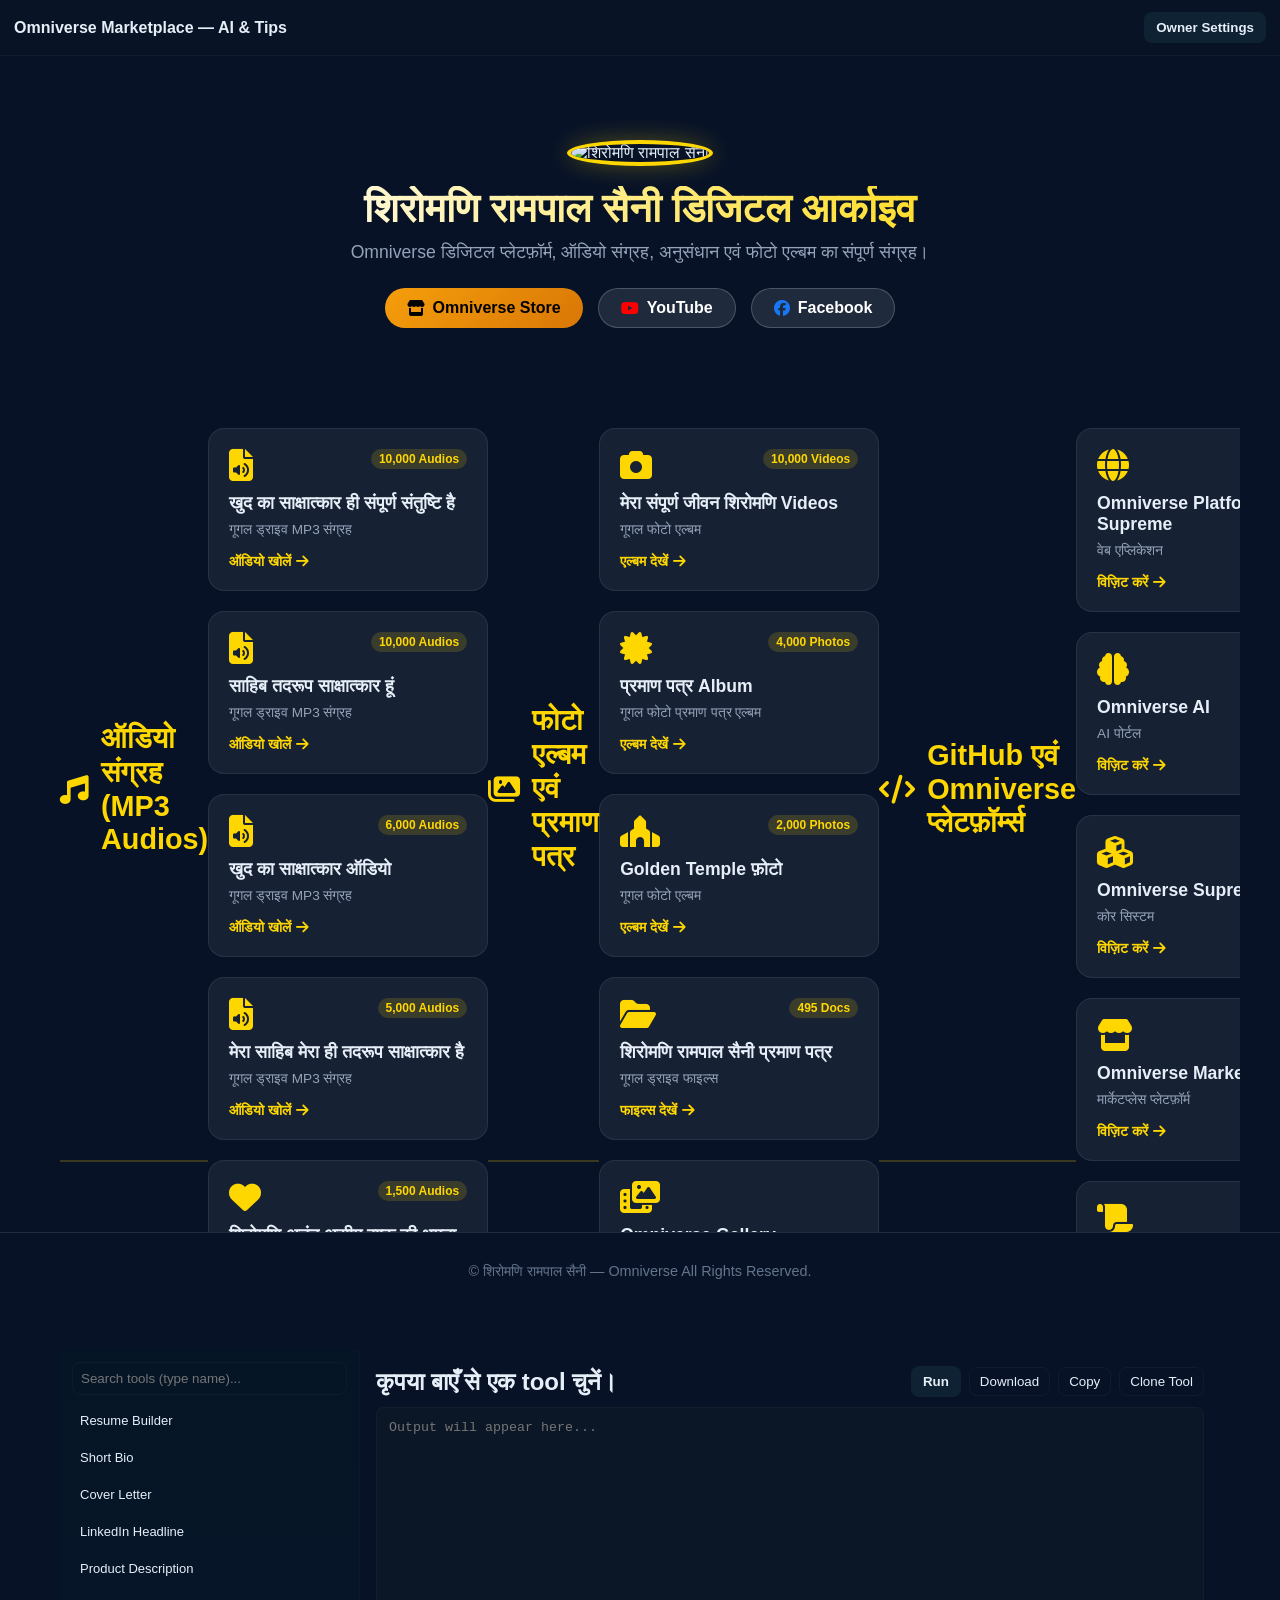
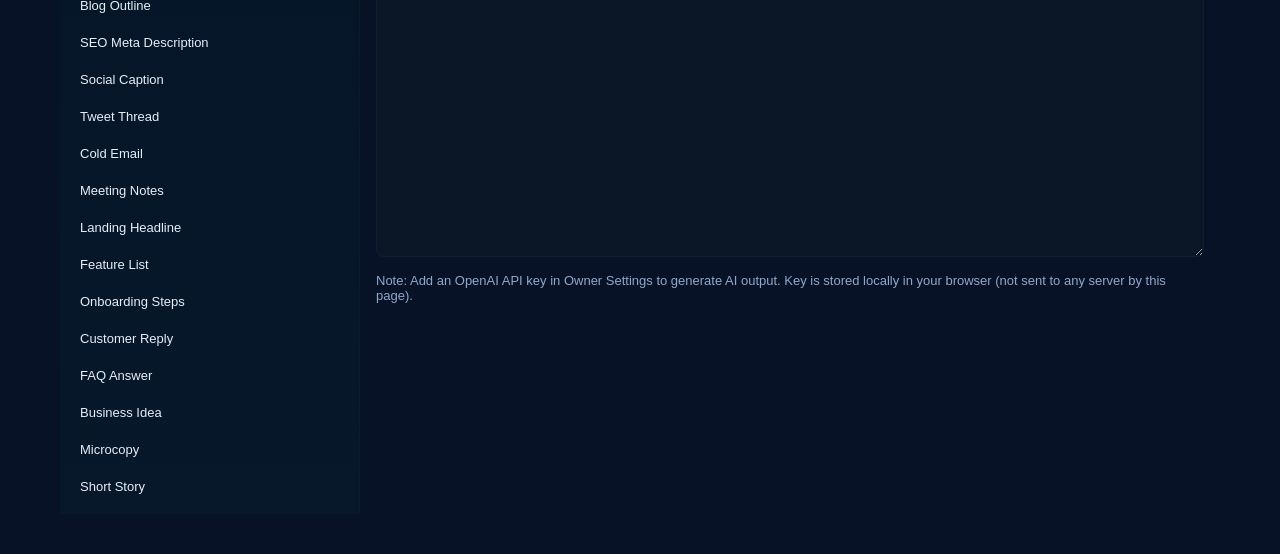
==== commit 38c7858a: "Refactor index.html for improved structure and SEO Updated HTML structure and added meta tags for be" ====
--- a/index.html
+++ b/index.html
@@ -1,4 +1,516 @@
-<!doctype html>
+<!DOCTYPE html>
+<html lang="hi">
+<head>
+    <meta charset="UTF-8">
+    <meta name="viewport" content="width=device-width, initial-scale=1.0">
+    <title>शिरोमणि रामपाल सैनी — Omniverse Digital Portal</title>
+    <!-- Google Fonts & FontAwesome Icons -->
+    <link href="https://fonts.googleapis.com/css2?family=Poppins:wght@300;400;600;700&family=Tiro+Devanagari+Hindi&display=swap" rel="stylesheet">
+    <link rel="stylesheet" href="https://cdnjs.cloudflare.com/ajax/libs/font-awesome/6.4.0/css/all.min.css">
+    
+    <style>
+        :root {
+            --primary-color: #ffd700;
+            --bg-dark: #0f172a;
+            --card-bg: rgba(30, 41, 59, 0.7);
+            --text-light: #f8fafc;
+            --accent-gradient: linear-gradient(135deg, #f59e0b, #d97706);
+        }
+
+        * {
+            margin: 0;
+            padding: 0;
+            box-sizing: border-box;
+            scroll-behavior: smooth;
+        }
+
+        body {
+            font-family: 'Poppins', 'Tiro Devanagari Hindi', sans-serif;
+            background-color: var(--bg-dark);
+            color: var(--text-light);
+            background-image: radial-gradient(circle at 10% 20%, rgba(245, 158, 11, 0.08) 0%, transparent 40%),
+                              radial-gradient(circle at 90% 80%, rgba(59, 130, 246, 0.08) 0%, transparent 40%);
+            min-height: 100vh;
+        }
+
+        /* Header / Navbar */
+        header {
+            position: fixed;
+            top: 0;
+            width: 100%;
+            background: rgba(15, 23, 42, 0.85);
+            backdrop-filter: blur(10px);
+            z-index: 1000;
+            border-bottom: 1px solid rgba(255, 255, 255, 0.1);
+        }
+
+        nav {
+            max-width: 1200px;
+            margin: 0 auto;
+            display: flex;
+            justify-content: space-between;
+            align-items: center;
+            padding: 1rem 2rem;
+        }
+
+        .logo {
+            font-size: 1.4rem;
+            font-weight: 700;
+            color: var(--primary-color);
+            display: flex;
+            align-items: center;
+            gap: 10px;
+        }
+
+        .nav-links {
+            display: flex;
+            gap: 20px;
+            list-style: none;
+        }
+
+        .nav-links a {
+            color: var(--text-light);
+            text-decoration: none;
+            font-size: 0.95rem;
+            transition: color 0.3s;
+        }
+
+        .nav-links a:hover {
+            color: var(--primary-color);
+        }
+
+        /* Hero Section */
+        .hero {
+            padding: 140px 20px 60px;
+            text-align: center;
+            max-width: 900px;
+            margin: 0 auto;
+        }
+
+        .profile-img {
+            width: 160px;
+            height: 160px;
+            border-radius: 50%;
+            object-fit: cover;
+            border: 4px solid var(--primary-color);
+            box-shadow: 0 0 25px rgba(255, 215, 0, 0.3);
+            margin-bottom: 20px;
+        }
+
+        .hero h1 {
+            font-size: 2.5rem;
+            margin-bottom: 10px;
+            background: linear-gradient(to right, #ffffff, var(--primary-color));
+            -webkit-background-clip: text;
+            -webkit-text-fill-color: transparent;
+        }
+
+        .hero p {
+            font-size: 1.1rem;
+            color: #94a3b8;
+            margin-bottom: 25px;
+        }
+
+        .social-buttons {
+            display: flex;
+            justify-content: center;
+            gap: 15px;
+            flex-wrap: wrap;
+        }
+
+        .btn {
+            padding: 10px 22px;
+            border-radius: 30px;
+            text-decoration: none;
+            font-weight: 600;
+            display: inline-flex;
+            align-items: center;
+            gap: 8px;
+            transition: transform 0.2s, box-shadow 0.2s;
+        }
+
+        .btn-primary {
+            background: var(--accent-gradient);
+            color: #000;
+        }
+
+        .btn-secondary {
+            background: rgba(255, 255, 255, 0.1);
+            color: #fff;
+            border: 1px solid rgba(255, 255, 255, 0.2);
+        }
+
+        .btn:hover {
+            transform: translateY(-3px);
+            box-shadow: 0 5px 15px rgba(0,0,0,0.3);
+        }
+
+        /* Main Container & Sections */
+        .container {
+            max-width: 1200px;
+            margin: 0 auto;
+            padding: 40px 20px;
+        }
+
+        .section-title {
+            font-size: 1.8rem;
+            margin-bottom: 30px;
+            display: flex;
+            align-items: center;
+            gap: 12px;
+            border-bottom: 2px solid rgba(255, 215, 0, 0.2);
+            padding-bottom: 10px;
+            color: var(--primary-color);
+        }
+
+        .grid {
+            display: grid;
+            grid-template-columns: repeat(auto-fill, minmax(280px, 1fr));
+            gap: 20px;
+            margin-bottom: 50px;
+        }
+
+        /* Glassmorphism Cards */
+        .card {
+            background: var(--card-bg);
+            border: 1px solid rgba(255, 255, 255, 0.08);
+            border-radius: 16px;
+            padding: 20px;
+            transition: all 0.3s ease;
+            display: flex;
+            flex-direction: column;
+            justify-content: space-between;
+        }
+
+        .card:hover {
+            transform: translateY(-5px);
+            border-color: rgba(255, 215, 0, 0.4);
+            box-shadow: 0 10px 20px rgba(0, 0, 0, 0.4);
+        }
+
+        .card-icon {
+            font-size: 2rem;
+            color: var(--primary-color);
+            margin-bottom: 12px;
+        }
+
+        .card h3 {
+            font-size: 1.1rem;
+            margin-bottom: 8px;
+        }
+
+        .card p {
+            font-size: 0.85rem;
+            color: #94a3b8;
+            margin-bottom: 15px;
+        }
+
+        .card a {
+            color: var(--primary-color);
+            text-decoration: none;
+            font-size: 0.9rem;
+            font-weight: 600;
+            display: flex;
+            align-items: center;
+            gap: 5px;
+        }
+
+        .card a:hover {
+            text-decoration: underline;
+        }
+
+        /* Badge for counts */
+        .badge {
+            background: rgba(255, 215, 0, 0.15);
+            color: var(--primary-color);
+            padding: 3px 8px;
+            border-radius: 12px;
+            font-size: 0.75rem;
+            font-weight: 600;
+            float: right;
+        }
+
+        /* Footer */
+        footer {
+            text-align: center;
+            padding: 30px 20px;
+            border-top: 1px solid rgba(255, 255, 255, 0.1);
+            color: #64748b;
+            font-size: 0.9rem;
+        }
+
+        /* Responsive Navbar */
+        @media (max-width: 768px) {
+            .nav-links { display: none; }
+            .hero h1 { font-size: 1.8rem; }
+        }
+    </style>
+</head>
+<body>
+
+    <!-- Header / Nav -->
+    <header>
+        <nav>
+            <div class="logo">
+                <i class="fa-solid fa-infinity"></i> शिरोमणि रामपाल सैनी
+            </div>
+            <ul class="nav-links">
+                <li><a href="#audio">ऑडियो संग्रह</a></li>
+                <li><a href="#photos">फोटो एल्बम</a></li>
+                <li><a href="#github">प्रोजेक्ट्स</a></li>
+                <li><a href="#media">सोशल मीडिया</a></li>
+            </ul>
+        </nav>
+    </header>
+
+    <!-- Hero Section -->
+    <section class="hero">
+        <img src="https://i.ibb.co/xqf3kTPS/enhanced-image.webp" alt="शिरोमणि रामपाल सैनी" class="profile-img">
+        <h1>शिरोमणि रामपाल सैनी डिजिटल आर्काइव</h1>
+        <p>Omniverse डिजिटल प्लेटफ़ॉर्म, ऑडियो संग्रह, अनुसंधान एवं फोटो एल्बम का संपूर्ण संग्रह।</p>
+        
+        <div class="social-buttons">
+            <a href="https://rampaulsaini.github.io/my-omniverse-store/" target="_blank" class="btn btn-primary">
+                <i class="fa-solid fa-store"></i> Omniverse Store
+            </a>
+            <a href="https://youtube.com/@rampaulsaini-yk4gn?si=pulml6fNzY6Kqtic" target="_blank" class="btn btn-secondary">
+                <i class="fa-brands fa-youtube" style="color: #ff0000;"></i> YouTube
+            </a>
+            <a href="https://www.facebook.com/share/v/1DoEnaoEYT/" target="_blank" class="btn btn-secondary">
+                <i class="fa-brands fa-facebook" style="color: #1877f2;"></i> Facebook
+            </a>
+        </div>
+    </section>
+
+    <div class="container">
+
+        <!-- 1. Audio Section -->
+        <h2 class="section-title" id="audio"><i class="fa-solid fa-music"></i> ऑडियो संग्रह (MP3 Audios)</h2>
+        <div class="grid">
+            <div class="card">
+                <div>
+                    <i class="fa-solid fa-file-audio card-icon"></i>
+                    <span class="badge">10,000 Audios</span>
+                    <h3>खुद का साक्षात्कार ही संपूर्ण संतुष्टि है</h3>
+                    <p>गूगल ड्राइव MP3 संग्रह</p>
+                </div>
+                <a href="https://drive.google.com/drive/folders/1K4kX0V0CT1IU4tpJM6ZRNLKy-dpTAdax" target="_blank">ऑडियो खोलें <i class="fa-solid fa-arrow-right"></i></a>
+            </div>
+
+            <div class="card">
+                <div>
+                    <i class="fa-solid fa-file-audio card-icon"></i>
+                    <span class="badge">10,000 Audios</span>
+                    <h3>साहिब तदरूप साक्षात्कार हूं</h3>
+                    <p>गूगल ड्राइव MP3 संग्रह</p>
+                </div>
+                <a href="Https://drive.google.com/drive/folders/12BUK3PYOnjjBb07mQsUqlG2qs4x0uhNh" target="_blank">ऑडियो खोलें <i class="fa-solid fa-arrow-right"></i></a>
+            </div>
+
+            <div class="card">
+                <div>
+                    <i class="fa-solid fa-file-audio card-icon"></i>
+                    <span class="badge">6,000 Audios</span>
+                    <h3>खुद का साक्षात्कार ऑडियो</h3>
+                    <p>गूगल ड्राइव MP3 संग्रह</p>
+                </div>
+                <a href="https://drive.google.com/drive/folders/1Zwq0BfBAYuPoaBYZoKvMkxULzkranWqe" target="_blank">ऑडियो खोलें <i class="fa-solid fa-arrow-right"></i></a>
+            </div>
+
+            <div class="card">
+                <div>
+                    <i class="fa-solid fa-file-audio card-icon"></i>
+                    <span class="badge">5,000 Audios</span>
+                    <h3>मेरा साहिब मेरा ही तदरूप साक्षात्कार है</h3>
+                    <p>गूगल ड्राइव MP3 संग्रह</p>
+                </div>
+                <a href="https://drive.google.com/drive/folders/1DQOmFNIpEwYFF0G_uXRfiCZgUvLNjENO" target="_blank">ऑडियो खोलें <i class="fa-solid fa-arrow-right"></i></a>
+            </div>
+
+            <div class="card">
+                <div>
+                    <i class="fa-solid fa-heart card-icon"></i>
+                    <span class="badge">1,500 Audios</span>
+                    <h3>शिरोमणि अनंत असीम इश्क़ की क्षमता</h3>
+                    <p>गूगल ड्राइव MP3 संग्रह</p>
+                </div>
+                <a href="https://drive.google.com/drive/folders/1lV-8sFU0vLOQVX3HyXznHbHpcRF9Kojc" target="_blank">ऑडियो खोलें <i class="fa-solid fa-arrow-right"></i></a>
+            </div>
+
+            <div class="card">
+                <div>
+                    <i class="fa-solid fa-microphone card-icon"></i>
+                    <span class="badge">950 Audios</span>
+                    <h3>शिरोमणि रामपाल सैनी खुद का साक्षात्कार</h3>
+                    <p>गूगल ड्राइव MP3 संग्रह</p>
+                </div>
+                <a href="https://drive.google.com/drive/folders/1-EeEUPGcLGI4A6w0gRrJVDTFgKrpsaWE" target="_blank">ऑडियो खोलें <i class="fa-solid fa-arrow-right"></i></a>
+            </div>
+
+            <div class="card">
+                <div>
+                    <i class="fa-solid fa-compact-disc card-icon"></i>
+                    <span class="badge">550 Audios</span>
+                    <h3>शिरोमणि रामपाल सैनी MP3</h3>
+                    <p>गूगल ड्राइव MP3 संग्रह</p>
+                </div>
+                <a href="https://drive.google.com/drive/folders/1Ap2N-90wM9R75ffOQAiXczZwNu8dTc7u" target="_blank">ऑडियो खोलें <i class="fa-solid fa-arrow-right"></i></a>
+            </div>
+
+            <div class="card">
+                <div>
+                    <i class="fa-solid fa-bolt card-icon"></i>
+                    <span class="badge">89 Shorts</span>
+                    <h3>Short Audios</h3>
+                    <p>शॉर्ट ऑडियो क्लिप्स संग्रह</p>
+                </div>
+                <a href="https://drive.google.com/drive/folders/18iPsn9Rjc7E0jNwvIx_h5MwQrhqyYt1Y" target="_blank">ऑडियो खोलें <i class="fa-solid fa-arrow-right"></i></a>
+            </div>
+        </div>
+
+        <!-- 2. Photo Albums & Certificates -->
+        <h2 class="section-title" id="photos"><i class="fa-solid fa-images"></i> फोटो एल्बम एवं प्रमाण पत्र</h2>
+        <div class="grid">
+            <div class="card">
+                <div>
+                    <i class="fa-solid fa-camera card-icon"></i>
+                    <span class="badge">10,000 Videos</span>
+                    <h3>मेरा संपूर्ण जीवन शिरोमणि Videos</h3>
+                    <p>गूगल फोटो एल्बम</p>
+                </div>
+                <a href="https://photos.app.goo.gl/hBJ4mN176PboQ7bb6" target="_blank">एल्बम देखें <i class="fa-solid fa-arrow-right"></i></a>
+            </div>
+
+            <div class="card">
+                <div>
+                    <i class="fa-solid fa-certificate card-icon"></i>
+                    <span class="badge">4,000 Photos</span>
+                    <h3>प्रमाण पत्र Album</h3>
+                    <p>गूगल फोटो प्रमाण पत्र एल्बम</p>
+                </div>
+                <a href="https://photos.app.goo.gl/bMoqL2Cx7kKpkmMy6" target="_blank">एल्बम देखें <i class="fa-solid fa-arrow-right"></i></a>
+            </div>
+
+            <div class="card">
+                <div>
+                    <i class="fa-solid fa-place-of-worship card-icon"></i>
+                    <span class="badge">2,000 Photos</span>
+                    <h3>Golden Temple फ़ोटो</h3>
+                    <p>गूगल फोटो एल्बम</p>
+                </div>
+                <a href="https://photos.app.goo.gl/4MP8THuxhei9NuxR6" target="_blank">एल्बम देखें <i class="fa-solid fa-arrow-right"></i></a>
+            </div>
+
+            <div class="card">
+                <div>
+                    <i class="fa-solid fa-folder-open card-icon"></i>
+                    <span class="badge">495 Docs</span>
+                    <h3>शिरोमणि रामपाल सैनी प्रमाण पत्र</h3>
+                    <p>गूगल ड्राइव फाइल्स</p>
+                </div>
+                <a href="https://drive.google.com/drive/folders/1sZEJhlZWFHP7O1kZEINnqFCNgqhOa8XC" target="_blank">फाइल्स देखें <i class="fa-solid fa-arrow-right"></i></a>
+            </div>
+
+            <div class="card">
+                <div>
+                    <i class="fa-solid fa-photo-film card-icon"></i>
+                    <h3>Omniverse Gallery</h3>
+                    <p>गूगल ड्राइव गैलरी</p>
+                </div>
+                <a href="https://drive.google.com/drive/folders/1QRgYwrPteyQfrRbTyDMp4LbBnLv90K66" target="_blank">गैलरी खोलें <i class="fa-solid fa-arrow-right"></i></a>
+            </div>
+        </div>
+
+        <!-- 3. Projects & Portals (GitHub) -->
+        <h2 class="section-title" id="github"><i class="fa-solid fa-code"></i> GitHub एवं Omniverse प्लेटफ़ॉर्म्स</h2>
+        <div class="grid">
+            <div class="card">
+                <div>
+                    <i class="fa-solid fa-globe card-icon"></i>
+                    <h3>Omniverse Platform Supreme</h3>
+                    <p>वेब एप्लिकेशन</p>
+                </div>
+                <a href="https://rampaulsaini.github.io/Omniverse-Platform-supreme-/" target="_blank">विज़िट करें <i class="fa-solid fa-arrow-right"></i></a>
+            </div>
+
+            <div class="card">
+                <div>
+                    <i class="fa-solid fa-brain card-icon"></i>
+                    <h3>Omniverse AI</h3>
+                    <p>AI पोर्टल</p>
+                </div>
+                <a href="https://rampaulsaini.github.io/Omniverse-AI/" target="_blank">विज़िट करें <i class="fa-solid fa-arrow-right"></i></a>
+            </div>
+
+            <div class="card">
+                <div>
+                    <i class="fa-solid fa-cubes card-icon"></i>
+                    <h3>Omniverse Supreme Core</h3>
+                    <p>कोर सिस्टम</p>
+                </div>
+                <a href="https://rampaulsaini.github.io/Omniverse-Supreme-Core-/" target="_blank">विज़िट करें <i class="fa-solid fa-arrow-right"></i></a>
+            </div>
+
+            <div class="card">
+                <div>
+                    <i class="fa-solid fa-store card-icon"></i>
+                    <h3>Omniverse Marketplace</h3>
+                    <p>मार्केटप्लेस प्लेटफ़ॉर्म</p>
+                </div>
+                <a href="https://rampaulsaini.github.io/omniverse-marketplace/" target="_blank">विज़िट करें <i class="fa-solid fa-arrow-right"></i></a>
+            </div>
+
+            <div class="card">
+                <div>
+                    <i class="fa-solid fa-scroll card-icon"></i>
+                    <h3>Koyab Founding Declaration</h3>
+                    <p>Omniversal Manifesto</p>
+                </div>
+                <a href="https://rampaulsaini.github.io/Koyab-Founding-Declaration-Omniversal-Manifesto/" target="_blank">पढ़ें <i class="fa-solid fa-arrow-right"></i></a>
+            </div>
+
+            <div class="card">
+                <div>
+                    <i class="fa-brands fa-github card-icon"></i>
+                    <h3>Shirmani Research Institute</h3>
+                    <p>GitHub रिपॉजिटरी</p>
+                </div>
+                <a href="https://github.com/rampaulsaini/Shirmani-Research-Institute-Shirmani-Research-Institute-.git" target="_blank">GitHub देखें <i class="fa-solid fa-arrow-right"></i></a>
+            </div>
+        </div>
+
+        <!-- 4. Blog & Articles -->
+        <h2 class="section-title" id="media"><i class="fa-solid fa-newspaper"></i> ब्लॉग एवं सोशल मीडिया</h2>
+        <div class="grid">
+            <div class="card">
+                <div>
+                    <i class="fa-solid fa-blog card-icon"></i>
+                    <h3>Multi Cosmovision Blog</h3>
+                    <p>नवीनतम ब्लॉग पोस्ट</p>
+                </div>
+                <a href="https://multicosmovision.blogspot.com/2026/06/blog-post_18.html" target="_blank">ब्लॉग पढ़ें <i class="fa-solid fa-arrow-right"></i></a>
+            </div>
+
+            <div class="card">
+                <div>
+                    <i class="fa-solid fa-file-contract card-icon"></i>
+                    <h3>Case File Article</h3>
+                    <p>Multi Cosmovision Case File</p>
+                </div>
+                <a href="http://multicosmovision.blogspot.com/2026/03/case-file.html" target="_blank">पढ़ें <i class="fa-solid fa-arrow-right"></i></a>
+            </div>
+        </div>
+
+    </div>
+
+    <!-- Footer -->
+    <footer>
+        <p>© शिरोमणि रामपाल सैनी — Omniverse All Rights Reserved.</p>
+    </footer>
+
+</body>
+              </html>
+                      <!doctype html>
 <html lang="hi">
 <head>
 <meta charset="utf-8" />
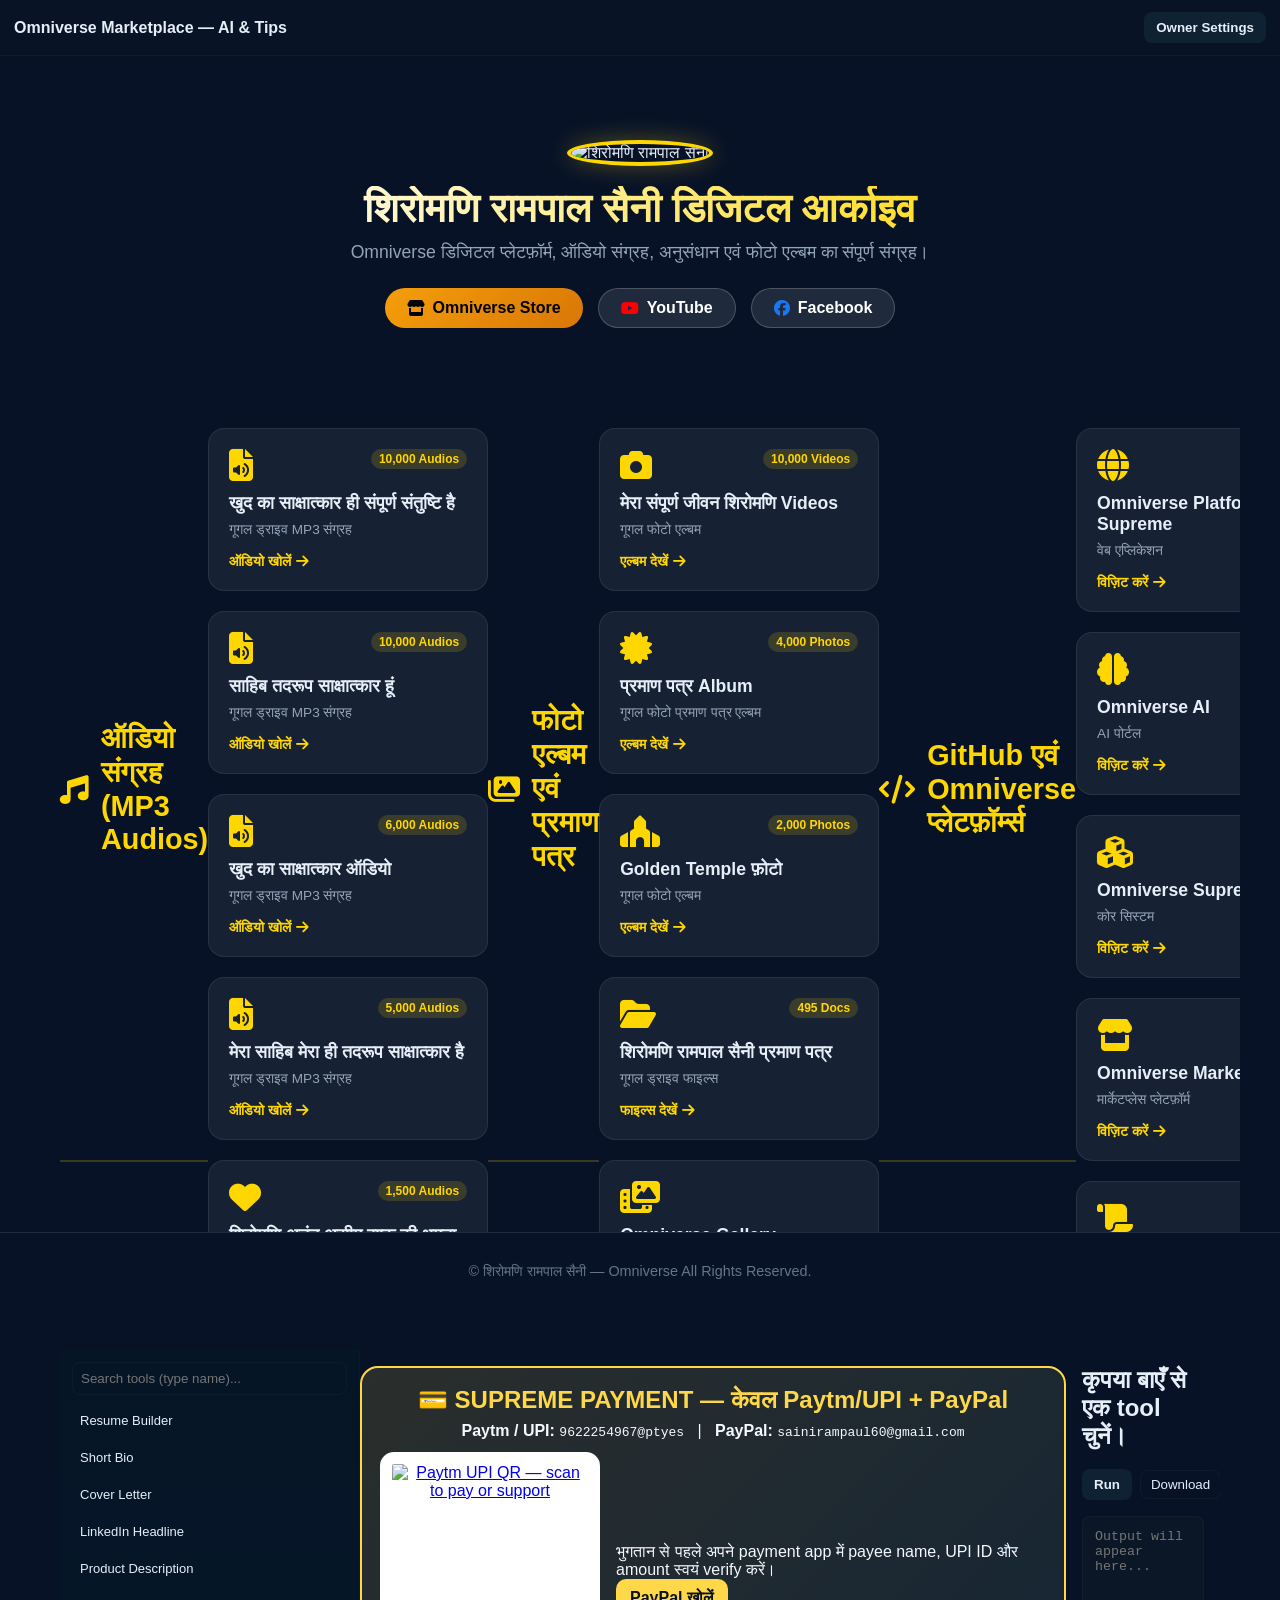
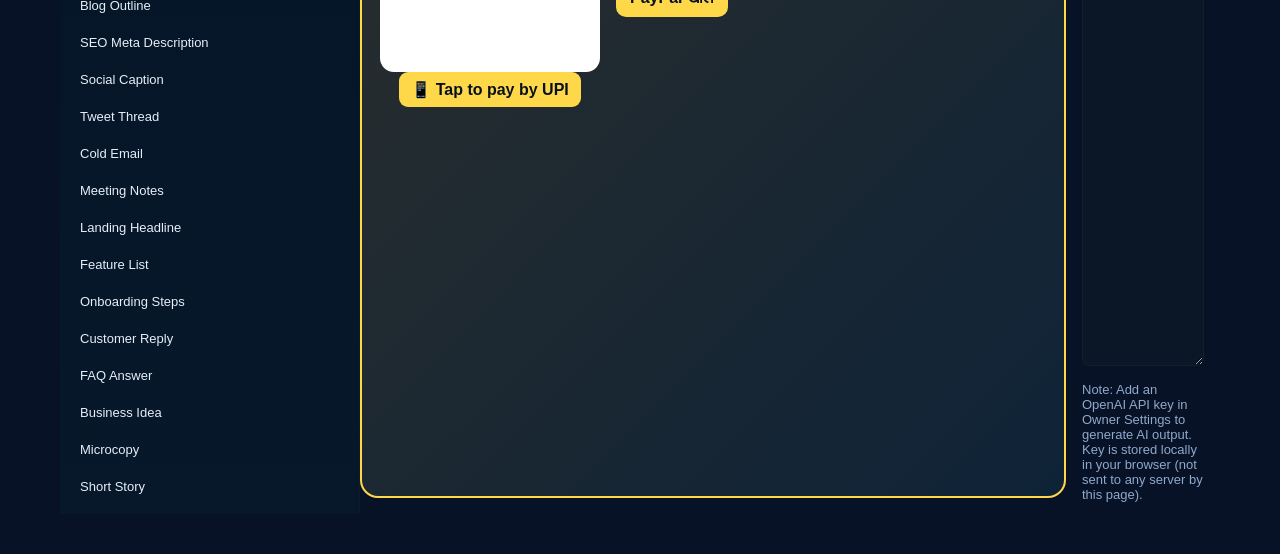
==== commit f87eeb0e: "feat: standardize public Paytm UPI and PayPal payment surface" ====
--- a/index.html
+++ b/index.html
@@ -573,7 +573,14 @@
     <div class="small-muted" style="margin-top:10px">Tools: <span id="tool-count">0</span></div>
   </aside>
 
-  <main class="main">
+  <section id="supreme-payment" style="max-width:1180px;margin:16px auto;padding:18px;border:2px solid #ffd84a;border-radius:18px;background:linear-gradient(135deg,rgba(255,216,74,.14),rgba(103,232,249,.08));color:#f5f8ff;text-align:center">
+<h2 style="color:#ffd84a;margin:0 0 8px">💳 SUPREME PAYMENT — केवल Paytm/UPI + PayPal</h2>
+<p><strong>Paytm / UPI:</strong> <code>9622254967@ptyes</code> &nbsp; | &nbsp; <strong>PayPal:</strong> <code>sainirampaul60@gmail.com</code></p>
+<div style="display:flex;flex-wrap:wrap;justify-content:center;align-items:center;gap:16px;margin-top:12px">
+<div><a href="upi://pay?pa=9622254967@ptyes&pn=Shirmani%20Research%20Institute&cu=INR"><img src="https://rampaulsaini.github.io/Shirmani-Research-Institute-Shirmani-Research-Institute-/assets/funding-upi-qr.svg?v=20261006" alt="Paytm UPI QR — scan to pay or support" width="220" height="220" loading="eager" style="max-width:100%;height:auto;border:8px solid #fff;border-radius:14px;background:#fff;padding:4px;display:block"></a><p><a href="upi://pay?pa=9622254967@ptyes&pn=Shirmani%20Research%20Institute&cu=INR" style="display:inline-block;padding:8px 12px;border-radius:9px;background:#ffd84a;color:#08101b;text-decoration:none;font-weight:900">📱 Tap to pay by UPI</a></p></div>
+<div style="max-width:430px;text-align:left"><p>भुगतान से पहले अपने payment app में payee name, UPI ID और amount स्वयं verify करें।</p><a href="https://paypal.me/sainirampaul60" target="_blank" rel="noopener" style="display:inline-block;padding:10px 14px;border-radius:10px;background:#ffd84a;color:#08101b;text-decoration:none;font-weight:900">PayPal खोलें</a></div>
+</div></section>
+<main class="main">
     <div class="tool-header">
       <h2 id="tool-title">कृपया बाएँ से एक tool चुनें।</h2>
       <div class="controls-row">
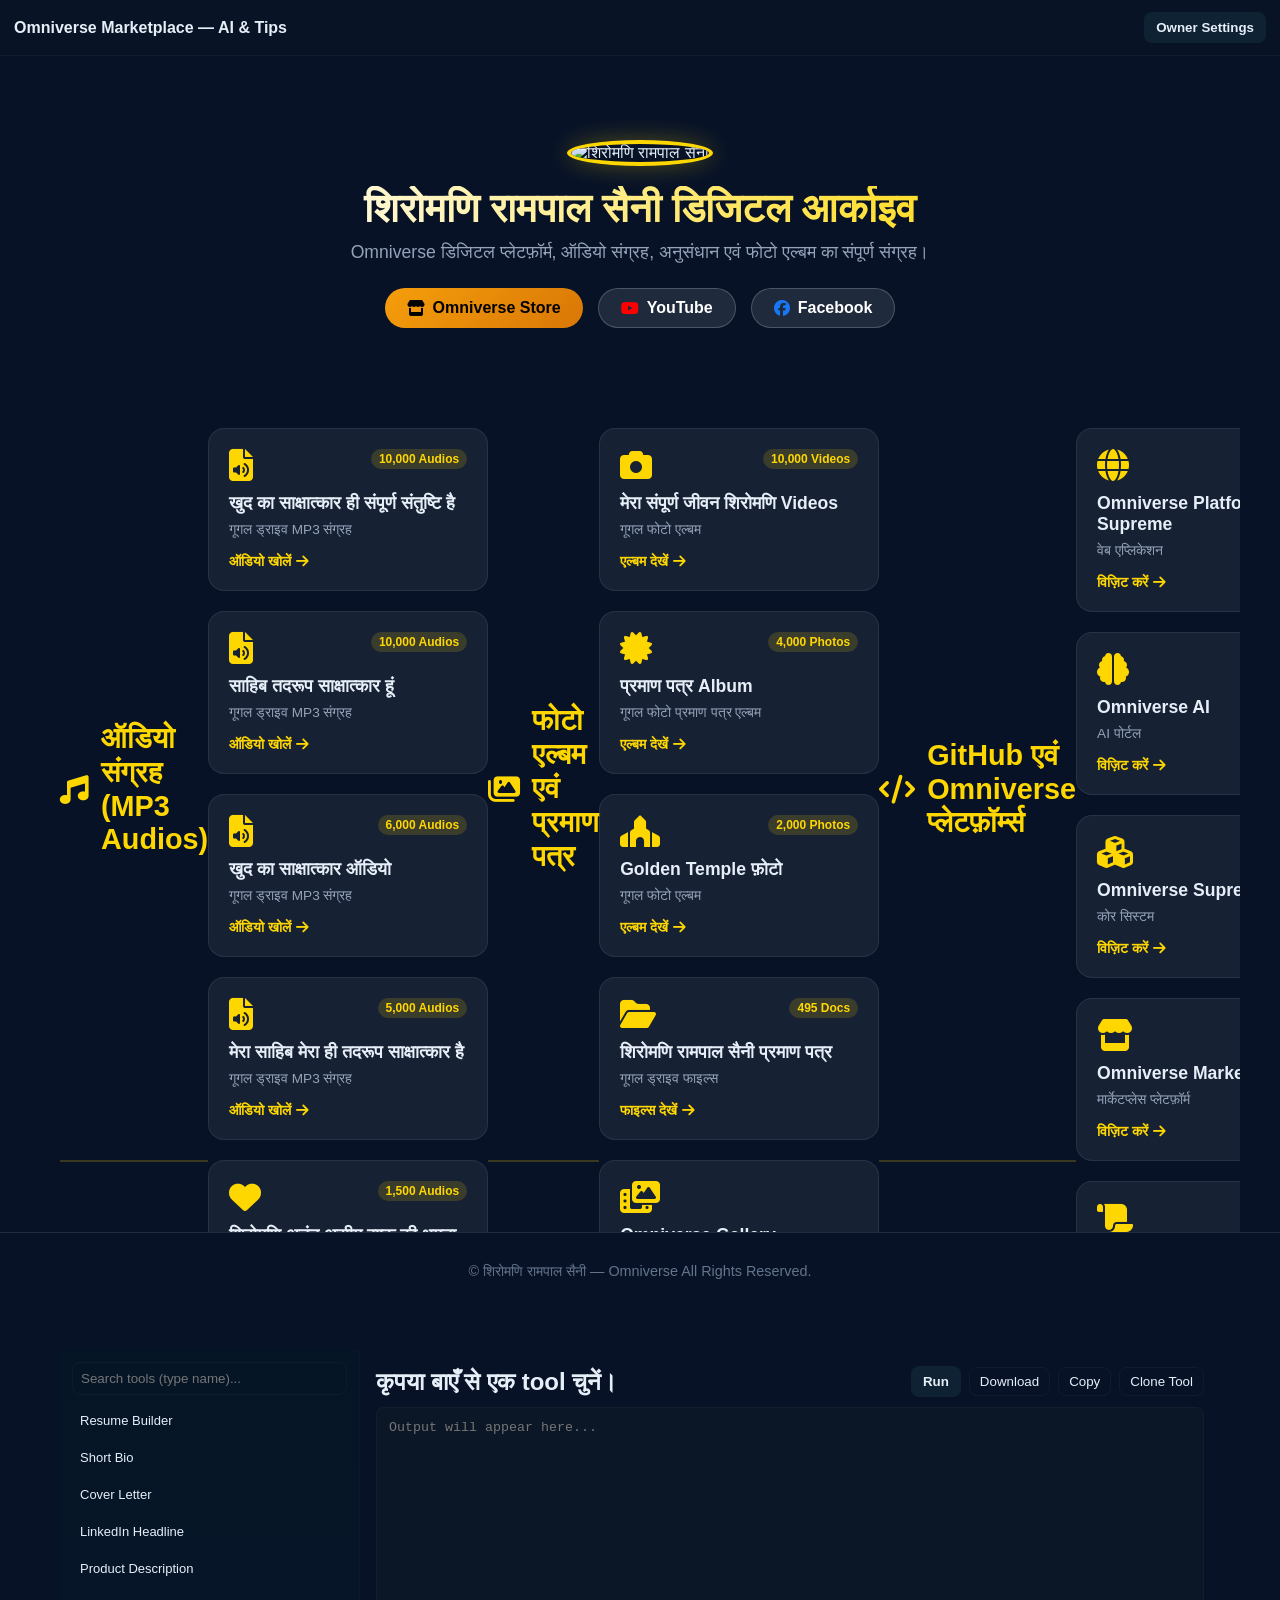
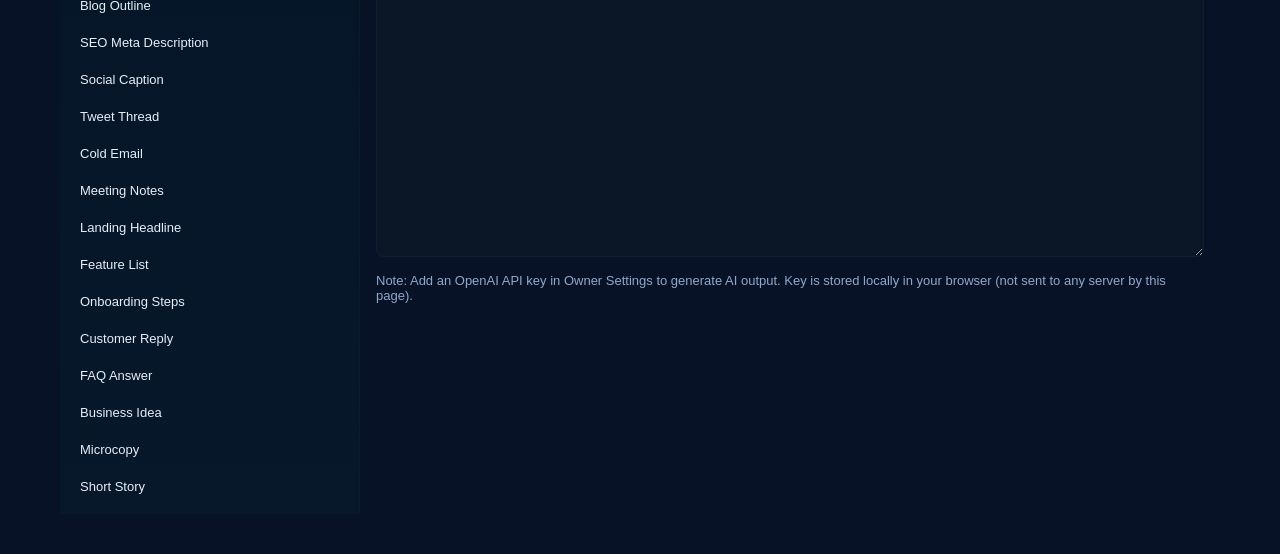
==== commit 5425f36d: "feat: link institutional sales centre from marketplace navigation" ====
--- a/index.html
+++ b/index.html
@@ -259,6 +259,7 @@
                 <li><a href="#photos">फोटो एल्बम</a></li>
                 <li><a href="#github">प्रोजेक्ट्स</a></li>
                 <li><a href="#media">सोशल मीडिया</a></li>
+                <li><a href="sales-center.html">Institutional Sales Centre</a></li>
             </ul>
         </nav>
     </header>
@@ -573,14 +574,7 @@
     <div class="small-muted" style="margin-top:10px">Tools: <span id="tool-count">0</span></div>
   </aside>
 
-  <section id="supreme-payment" style="max-width:1180px;margin:16px auto;padding:18px;border:2px solid #ffd84a;border-radius:18px;background:linear-gradient(135deg,rgba(255,216,74,.14),rgba(103,232,249,.08));color:#f5f8ff;text-align:center">
-<h2 style="color:#ffd84a;margin:0 0 8px">💳 SUPREME PAYMENT — केवल Paytm/UPI + PayPal</h2>
-<p><strong>Paytm / UPI:</strong> <code>9622254967@ptyes</code> &nbsp; | &nbsp; <strong>PayPal:</strong> <code>sainirampaul60@gmail.com</code></p>
-<div style="display:flex;flex-wrap:wrap;justify-content:center;align-items:center;gap:16px;margin-top:12px">
-<div><a href="upi://pay?pa=9622254967@ptyes&pn=Shirmani%20Research%20Institute&cu=INR"><img src="https://rampaulsaini.github.io/Shirmani-Research-Institute-Shirmani-Research-Institute-/assets/funding-upi-qr.svg?v=20261006" alt="Paytm UPI QR — scan to pay or support" width="220" height="220" loading="eager" style="max-width:100%;height:auto;border:8px solid #fff;border-radius:14px;background:#fff;padding:4px;display:block"></a><p><a href="upi://pay?pa=9622254967@ptyes&pn=Shirmani%20Research%20Institute&cu=INR" style="display:inline-block;padding:8px 12px;border-radius:9px;background:#ffd84a;color:#08101b;text-decoration:none;font-weight:900">📱 Tap to pay by UPI</a></p></div>
-<div style="max-width:430px;text-align:left"><p>भुगतान से पहले अपने payment app में payee name, UPI ID और amount स्वयं verify करें।</p><a href="https://paypal.me/sainirampaul60" target="_blank" rel="noopener" style="display:inline-block;padding:10px 14px;border-radius:10px;background:#ffd84a;color:#08101b;text-decoration:none;font-weight:900">PayPal खोलें</a></div>
-</div></section>
-<main class="main">
+  <main class="main">
     <div class="tool-header">
       <h2 id="tool-title">कृपया बाएँ से एक tool चुनें।</h2>
       <div class="controls-row">
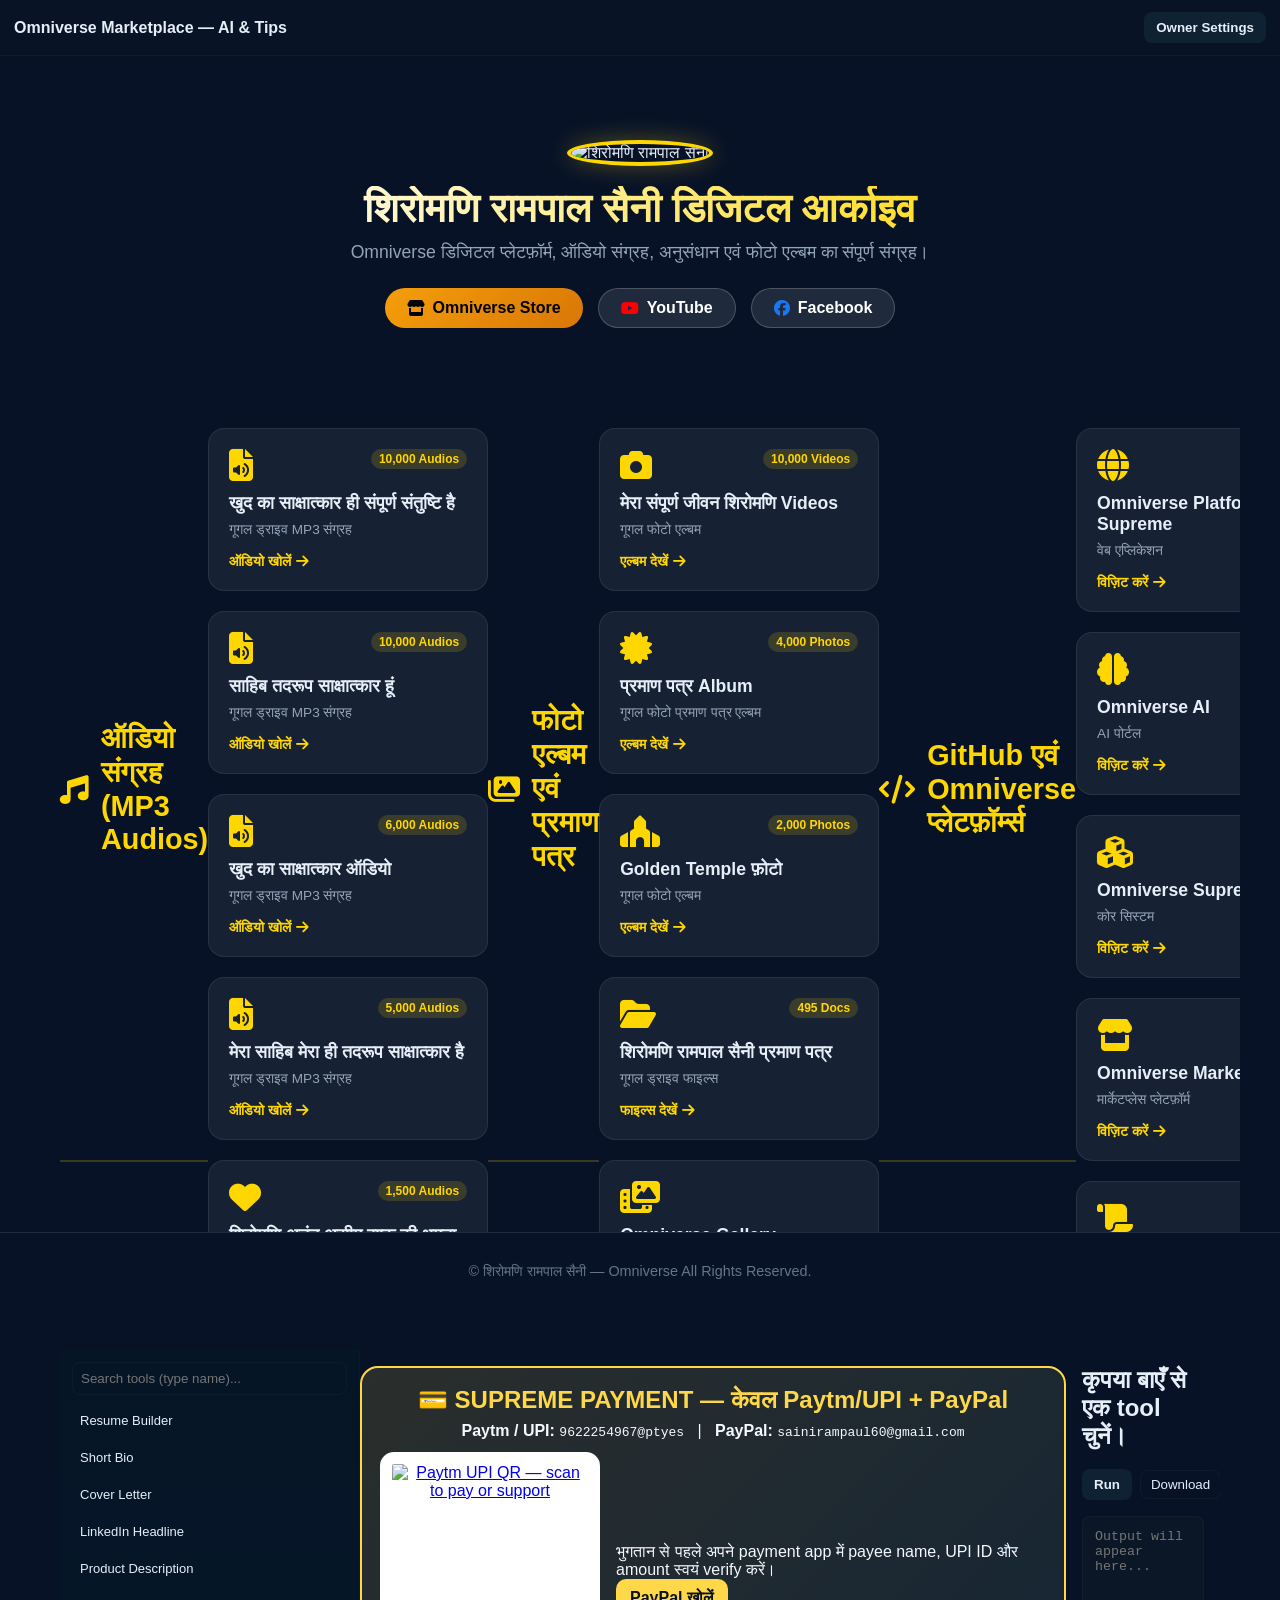
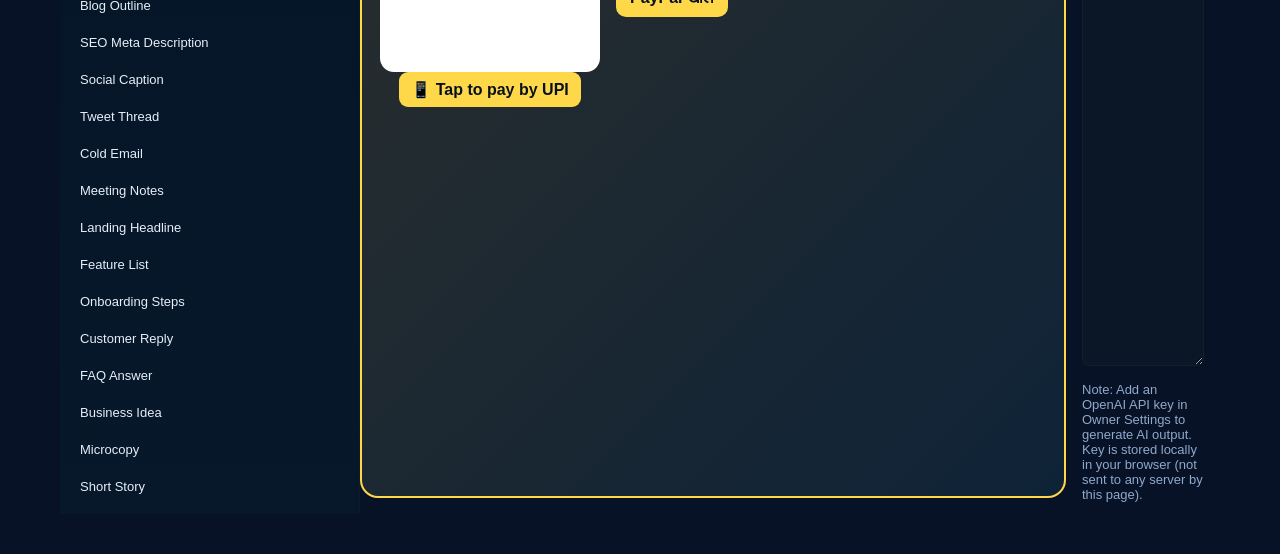
==== commit 3df94b2c: "feat: standardize public Paytm UPI and PayPal payment surface (#5)" ====
--- a/index.html
+++ b/index.html
@@ -574,7 +574,14 @@
     <div class="small-muted" style="margin-top:10px">Tools: <span id="tool-count">0</span></div>
   </aside>
 
-  <main class="main">
+  <section id="supreme-payment" style="max-width:1180px;margin:16px auto;padding:18px;border:2px solid #ffd84a;border-radius:18px;background:linear-gradient(135deg,rgba(255,216,74,.14),rgba(103,232,249,.08));color:#f5f8ff;text-align:center">
+<h2 style="color:#ffd84a;margin:0 0 8px">💳 SUPREME PAYMENT — केवल Paytm/UPI + PayPal</h2>
+<p><strong>Paytm / UPI:</strong> <code>9622254967@ptyes</code> &nbsp; | &nbsp; <strong>PayPal:</strong> <code>sainirampaul60@gmail.com</code></p>
+<div style="display:flex;flex-wrap:wrap;justify-content:center;align-items:center;gap:16px;margin-top:12px">
+<div><a href="upi://pay?pa=9622254967@ptyes&pn=Shirmani%20Research%20Institute&cu=INR"><img src="https://rampaulsaini.github.io/Shirmani-Research-Institute-Shirmani-Research-Institute-/assets/funding-upi-qr.svg?v=20261006" alt="Paytm UPI QR — scan to pay or support" width="220" height="220" loading="eager" style="max-width:100%;height:auto;border:8px solid #fff;border-radius:14px;background:#fff;padding:4px;display:block"></a><p><a href="upi://pay?pa=9622254967@ptyes&pn=Shirmani%20Research%20Institute&cu=INR" style="display:inline-block;padding:8px 12px;border-radius:9px;background:#ffd84a;color:#08101b;text-decoration:none;font-weight:900">📱 Tap to pay by UPI</a></p></div>
+<div style="max-width:430px;text-align:left"><p>भुगतान से पहले अपने payment app में payee name, UPI ID और amount स्वयं verify करें।</p><a href="https://paypal.me/sainirampaul60" target="_blank" rel="noopener" style="display:inline-block;padding:10px 14px;border-radius:10px;background:#ffd84a;color:#08101b;text-decoration:none;font-weight:900">PayPal खोलें</a></div>
+</div></section>
+<main class="main">
     <div class="tool-header">
       <h2 id="tool-title">कृपया बाएँ से एक tool चुनें।</h2>
       <div class="controls-row">
